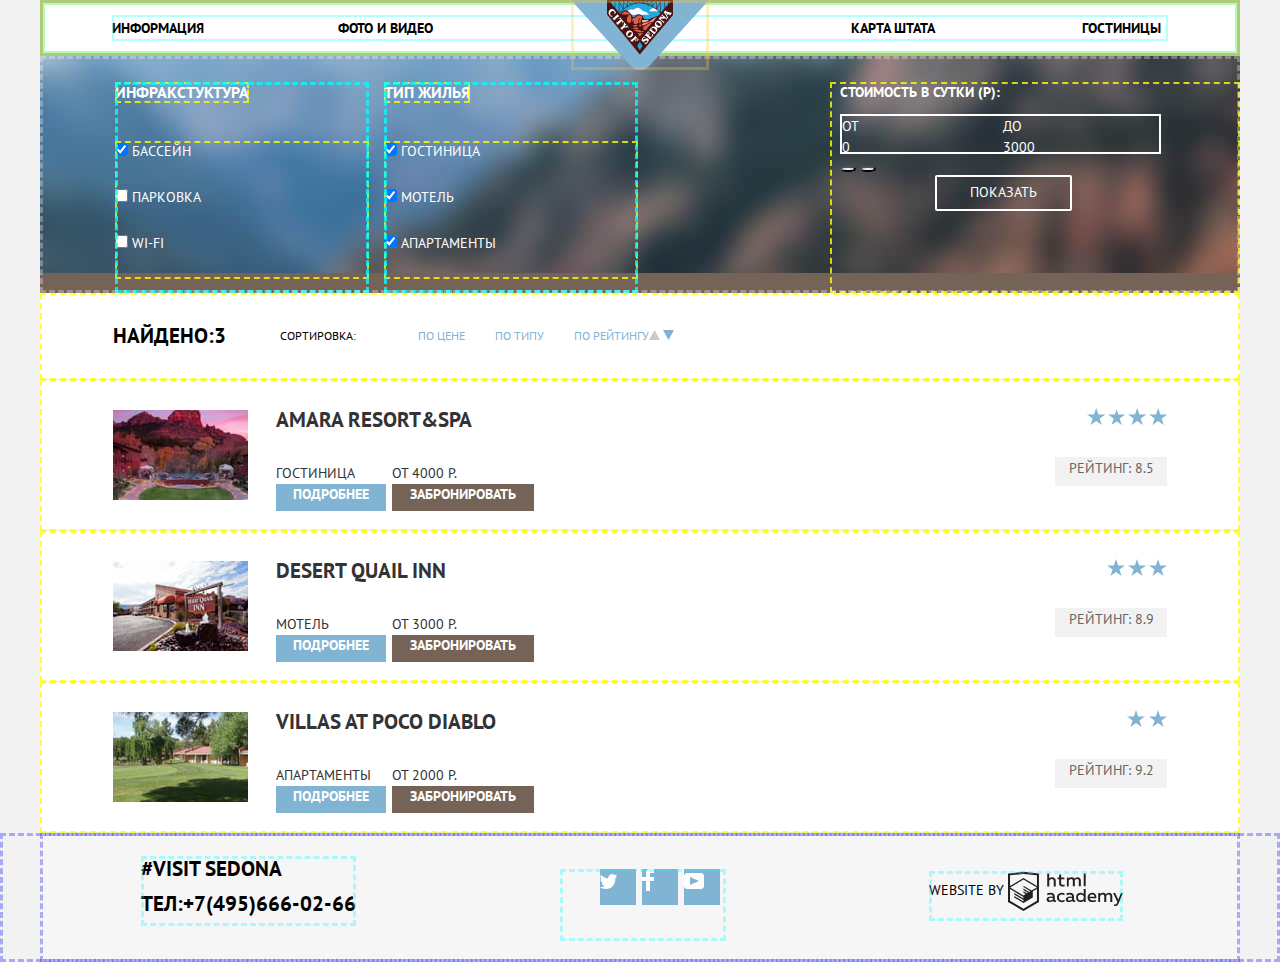
==== catalog.html @ cfff5d61 "задание на построение сетки" ====
<!DOCTYPE html>
<html class="page" lang="ru">
  <head>
    <meta charset="utf-8">
    <title>Каталог Седона</title>
    <link href="https://fonts.googleapis.com/css2?family=PT+Sans:wght@400;700&display=swap" rel="stylesheet">
    <link href="css/normalize.css" rel="stylesheet">
    <link href="css/style.css" rel="stylesheet">
  </head>
  <body class="page-body inner-page">
    <header>
      <nav class="main_navigation">
        <div class="wrapper_navigation">
           <ul class="list_navigation">
           <li> <a href="blank.html">Информация</a></li>
           <li><a href="blank.html">Фото и видео</a></li>
           <li><a href="map.html">Карта штата</a></li>
           <li><a href="catalog.html">Гостиницы</a></li>
           </ul>
        </div>
      <a href ="index.html" class="logo_sedona"><img src="img/svg-sedona/logo-sedona.svg"  width="138px" height="70px" alt="Седона. Главная"></a>
    </nav>
    </header>

<main class="inner_main container">
  <h1 class="visually-hidden">Каталог гостиниц</h1>

  <section class="filter">
    <h2 class="visually-hidden">Фильтр гостиниц</h2>
    <form action="https://echo.htmlacademy.ru" method="get">
      <fieldset>
        <legend>Инфракстуктура</legend>
        <ul class="list_filter_infrastructure">
          <li>
            <input type="checkbox" name="pool" id="pool" checked>
            <label for="pool">Бассейн</label>
          </li>
          <li>
            <input type="checkbox" name="parking" id="parking" >
            <label for="parking">Парковка</label>
          </li>
          <li>
            <input type="checkbox" name="wifi" id="wifi" >
            <label for="wifi">wi-fi</label>
          </li>
        </ul>
      </fieldset>
      <fieldset>
        <legend>Тип жилья</legend>
        <ul class="list_filter_housetipe">
          <li>
            <input type="checkbox" name="hotel" id="hotel" checked>
            <label for="hotel">гостиница</label>
          </li>
          <li>
            <input type="checkbox" name="motel" id="motel" checked>
            <label for="motel">Мотель</label>
          </li>
          <li>
            <input type="checkbox" name="apartments" id="apartments" checked>
            <label for="apartments">Апартаменты</label>
          </li>
        </ul>
      </fieldset>
    </form>
  <div class="price_control">
    <p>Стоимость в сутки (р):</p>
    <div class="min-max_price">
      <label>от
         <input type="text" name="min-price" value="0">
      </label>
      <label>до
         <input type="text" name="max-price" value="3000">
      </label>
    </div>
    <div class="range_price_control"><!--Попытка сверстать контролер диапазона цены-->
         <div class="scale"></div>
         <button type="button" class="min-price"></button>
         <button type="button" class="max-price"></button>
    </div>
     <button type="submit">Показать</button>
  </div>
  </section>

  <section class="catalog_search_line">
    <h2>Найдено:3</h2>
    <span>Сортировка:</span>
    <ul class="list_sort">
      <li>
        <a>По цене</a>
      </li>
      <li>
        <a href="">по типу</a>
      </li>
      <li>
        <a href="">по рейтингу</a>
      </li>
    </ul>
    <div class="up_down">
    <a href="" class="up_arrow">
      <svg xmlns="http://www.w3.org/2000/svg" width="11" height="10" viewBox="0 0 11 10"><path fill="#231F20" d="M5.5 0L0 10h11z"/></svg>
    </a>
    <a" class="down_arrow" >
      <svg xmlns="http://www.w3.org/2000/svg" width="11" height="10" viewBox="0 0 11 10"><path fill="#231F20" d="M5.5 10L0 0h11"/></svg>
  </a>
</div>
  </section>


<article class="catalog_hotel amara">
  <div class="hotel_info">
  <h2>AMARA RESORT&SPA</h2><br>
  <div>
  <span>ГОСТИНИЦА</span>
  <span>ОТ 4000 Р.</span>
</div>
<div>
  <a href="amara_resort.html">ПОДРОБНЕЕ</a>
  <a href="submit_form.html">Забронировать</a>
</div>
</div>
   <img src="img/amara.jpg" alt="Вид из окна отеля на зеленую лужайку и красные горы." width="135px" height="90px">
   <div class="mark">
   <p class="rating">Рейтинг: 8.5</p>
    <div class="stars star4"></div></div>
</article>

<article class="catalog_hotel desert">
  <div class="hotel_info">
  <h2>DESERT QUAIL INN</h2><br>
  <div>
  <span>МОТЕЛЬ</span>
  <span>ОТ 3000 Р.</span>
  </div>
  <div>
  <a href="desert.html">ПОДРОБНЕЕ</a>
  <a href="submit_form.html">Забронировать</a>
</div>
</div>
   <img src="img/desert.jpg" alt="Вид на табличку отела и окружающую улицу." width="135px" height="90px">
   <div class="mark">
   <p class="rating">Рейтинг: 8.9</p>
   <div class="stars star3"></div>
  </div>
</article>

<article class="catalog_hotel villas">
  <div class="hotel_info">
  <h2>VILLAS AT POCO DIABLO</h2><br>
  <div>
  <span>АПАРТАМЕНТЫ</span>
  <span>ОТ 2000 Р.</span>
</div>
<div>
  <a href="villas.html" >ПОДРОБНЕЕ</a>
  <a href="submit_form.html" >Забронировать</a>
</div>
</div>
   <img src="img/villas.jpg" alt="Отель с одноэтажными домиками, вокруг зеленый газон и деревья." width="135px" height="90px">
   <div class="mark">
   <p class="rating">Рейтинг: 9.2</p>
    <div class="stars star2"></div>
  </div>
</article>
</main>

<footer class="footer container"><section>
  <div class="contacts">
   <p>#VISIT SEDONA</p>
    <a href="tel:+74956660266">ТЕЛ:+7(495)666-02-66</a>
  </div>
    <ul class="list_footer">
<li><a href=""><svg xmlns="http://www.w3.org/2000/svg" xmlns:xlink="http://www.w3.org/1999/xlink" width="17" height="15" viewBox="0 0 17 15"><path fill="#FFF" d="M10.95.144c1.685-.496 2.984.27 3.577 1.179.673-.231 1.331-.481 2.011-.708a2.345 2.345 0 0 1-.857 1.768c.685.17 1.304-.491 1.304-.491-.169 1-1.006 1.788-1.563 2.024-.231 6.75-3.175 11.217-10.077 11.082h-.446c-.41 0-4.164-.46-4.898-1.887 2.271.196 3.893-.422 4.693-1.177-.96-.3-2.679-.477-2.979-2.95.349.106.564.228 1.19.119C1.705 8.247.374 7.53.448 5.33c.285.328 1.067.536 1.34.472C1.085 5.561-.182 2.442.894.85c1.818 1.854 3.735 3.606 7.152 3.773C8.254 2.33 9.183.793 10.95.144z"/></svg></a></li>
<li><a href=""><svg xmlns="http://www.w3.org/2000/svg" width="12" height="22" viewBox="0 0 12 22"><path fill="#FFF" d="M12 4V0H8a4 4 0 0 0-4 4v4H0v4h4v10h4V12h4V8H8V4h4z"/></svg></a></li>
<li><a href=""><svg xmlns="http://www.w3.org/2000/svg" xmlns:xlink="http://www.w3.org/1999/xlink" width="20" height="16" viewBox="0 0 20 16"><path fill="#FFF" d="M17 0H3C1.35 0 0 1.35 0 3v10c0 1.65 1.35 3 3 3h14c1.65 0 3-1.35 3-3V3c0-1.65-1.35-3-3-3zM6.027 11.998V4.002L15.014 8l-8.987 3.998z"/></svg></a></li>
    </ul>
    <div class="copyright">
    <p class="htmlacademy">WEBSITE BY
    <a href="https://www.htmlacademy.ru"><svg id="Layer_1" data-name="Layer 1" xmlns="http://www.w3.org/2000/svg" viewBox="0 0 108.08 36.85"><title>logo-htmlacademy-small1</title><path d="M44.61,26.88a2,2,0,0,0,.55-0.1v1.33a3.25,3.25,0,0,1-1.18.21,1.67,1.67,0,0,1-1.67-1,4.84,4.84,0,0,1-3.14,1.08c-1.51,0-2.91-.83-2.91-2.55,0-2.13,2-2.79,3.71-2.79a11.08,11.08,0,0,1,2.17.25v-0.3c0-1-.76-1.77-2.19-1.77a7.42,7.42,0,0,0-3,.64v-1.7a10.21,10.21,0,0,1,3.19-.55c2.36,0,3.81,1.12,3.81,3.65v3a0.54,0.54,0,0,0,.49.59h0.17Zm-6.44-1.13A1.35,1.35,0,0,0,39.63,27h0.11a3.39,3.39,0,0,0,2.41-1V24.58a9.72,9.72,0,0,0-1.81-.21c-1,0-2.16.33-2.16,1.38h0Zm12.36-6.11a5,5,0,0,1,2.57.64V22a4.08,4.08,0,0,0-2.3-.7,2.75,2.75,0,1,0,0,5.49,5,5,0,0,0,2.43-.64v1.71a6.27,6.27,0,0,1-2.76.57A4.21,4.21,0,0,1,46,24.51q0-.21,0-0.41a4.32,4.32,0,0,1,4.18-4.46h0.38Zm12.17,7.24a2,2,0,0,0,.55-0.1v1.33a3.25,3.25,0,0,1-1.18.21,1.67,1.67,0,0,1-1.67-1,4.84,4.84,0,0,1-3.14,1.08c-1.51,0-2.91-.83-2.91-2.55,0-2.13,2-2.79,3.71-2.79a11.08,11.08,0,0,1,2.17.25v-0.3c0-1-.76-1.77-2.19-1.77a7.42,7.42,0,0,0-3,.64v-1.7a10.21,10.21,0,0,1,3.19-.55c2.36,0,3.81,1.12,3.81,3.65v3a0.54,0.54,0,0,0,.49.59h0.17Zm-6.44-1.13A1.35,1.35,0,0,0,57.73,27h0.11a3.39,3.39,0,0,0,2.41-1V24.58a9.72,9.72,0,0,0-1.81-.21c-1.06,0-2.16.33-2.16,1.38h0ZM73,16V28.2H71.35V26.88a3.88,3.88,0,0,1-3.19,1.54,4.4,4.4,0,0,1,0-8.78,3.81,3.81,0,0,1,3,1.3V16H73Zm-4.53,5.22a2.76,2.76,0,1,0,0,5.52A2.86,2.86,0,0,0,71.15,25V23A2.91,2.91,0,0,0,68.49,21.27ZM79,19.64c3.31,0,4.46,2.68,3.92,5.09H76.7c0.21,1.5,1.67,2.11,3.19,2.11a6.11,6.11,0,0,0,2.64-.59v1.6a7.14,7.14,0,0,1-3,.57C77,28.42,74.78,27,74.78,24a4.18,4.18,0,0,1,4-4.39H79Zm0.09,1.54a2.28,2.28,0,0,0-2.44,2.1v0.06H81.3A2,2,0,0,0,79.13,21.18Zm5.73,7V19.87h1.65v1a3.81,3.81,0,0,1,2.78-1.27A2.86,2.86,0,0,1,91.89,21a4.12,4.12,0,0,1,2.91-1.33A3.06,3.06,0,0,1,98,23V28.2h-1.9V23.05a1.59,1.59,0,0,0-1.42-1.75H94.42a2.8,2.8,0,0,0-2.07,1.12V28.2h-1.9V23.05A1.59,1.59,0,0,0,89,21.31H88.8a3,3,0,0,0-2.21,1.29v5.63H84.86Zm21.31-8.33h1.9l-3.91,9.46c-0.9,2.17-2.09,2.86-3.35,2.86a4.76,4.76,0,0,1-1.1-.14V30.46a2.86,2.86,0,0,0,.85.12c0.9,0,1.58-.64,2.07-1.9l0.17-.42-4-8.4h2l2.86,6.29ZM38.73,1.46V6.22a3.81,3.81,0,0,1,2.7-1.14,3.25,3.25,0,0,1,3.44,3.4v5.15H43V8.72a1.81,1.81,0,0,0-1.61-2h-0.3a2.93,2.93,0,0,0-2.32,1.39v5.52h-1.9V1.46h1.9ZM49.94,2.31v3h3V6.91h-3v3.81c0,1.1.5,1.46,1.58,1.46a4.49,4.49,0,0,0,1.69-.33v1.6A6.8,6.8,0,0,1,51,13.8a2.55,2.55,0,0,1-2.86-2.74V6.89H46.58V5.26h1.5V2.74Zm5.4,11.31V5.28H57v1A3.81,3.81,0,0,1,59.77,5a2.86,2.86,0,0,1,2.6,1.33A4.12,4.12,0,0,1,65.28,5,3.06,3.06,0,0,1,68.44,8.4v5.21h-1.9V8.46a1.59,1.59,0,0,0-1.42-1.75H64.89a2.8,2.8,0,0,0-2.07,1.12v5.78h-1.9V8.46A1.59,1.59,0,0,0,59.5,6.71H59.27A3,3,0,0,0,57.06,8v5.63H55.34ZM71.17,1.45H73V13.6H71.17V1.45ZM14.71,0H14.55L0,1.54V28.21l14.55,8.66,14.55-8.66V1.54Zm12.5,27.1L14.55,34.64,1.9,27.12V16.18l12.59,7.5V25L5.86,19.9v1.31l8.68,5.21v1.39L5.87,22.65V24l8.68,5.21,8.75-5.24V18.31L27.2,16V27.12Zm0-12.53-3.48,2-1.6,1L14.51,13v1.31L21,18.23H21l-0.14.09-1,.54-5.37-3.2V17l4.24,2.52-1,.67-3.2-1.9v1.31l2.1,1.24L14.5,22.1,2,14.65,14.51,7.11Zm0-1.32L14.49,5.76,1.91,13.25v-10L14.56,1.92,27.21,3.25v10h0Z" transform="translate(0 -0.02)" fill="#231f20"/></svg></a>
    </p>
    </div>
  </section>
</footer>

  </body>
</html>
<!--задание завершаем разметку сделано-->
---- css/style.css ----
/* Variables */
:root {
    /*цвета для элементов и блоков*/
    --white_color: #FFFFFF;
    --sky_color: #81B3D2;
    --gray_main: #EEEEEE; /*для причин с 3 по 5ю*/
    --light_gray: #F2F2F2;/*для фона взади главной и каталога отелей, для полей ввода, надписи рейтинг*/
    --brown_color: #766357;/*шапка форм, кнопок забронировать*/
    --white_for_footer:  rgba(255, 255, 255, 0.9);
    /*цвета для шрифтов*/
    --special_gray: #CACACA;
    --brown-black_text: #333333;/* for text, description*/
    --black: #000000;
    --gray_for_line: #E5E5E5;;
    --gray_for_rating: #666666;
}
/* Global */
body {
    min-width: 960px;
    margin: 0;
    padding: 0;
    font-family: "PT Sans", "Arial", sans-serif;
    font-size: 14px;
    line-height: 21px;
    font-weight: normal;
    color: var(--black);
    text-transform: uppercase;
    background-color: var(--light_gray);
    background-position: top center;
    background-repeat: no-repeat;
  }

  a {
    text-decoration: none;
  }

  img {
    max-width: 100%;
    height: auto;
  }

.container {
  width: 1200px;
  margin: 0 auto;
  padding: 0 40px;
}
 .page {
   height: 100%;
 }
 .page-body {
   min-height: 100%;
   display: grid;
   grid-template-rows: min-content 1fr min-content;
   align-content: start;
 }
 /* Main navigation */
  .main_navigation {
    font-weight: bold;
    line-height: 26px;
    outline: 5px solid rgba(0, 255, 0, 0.3);
    outline-offset: -5px;
    margin-bottom: 20px;
    display: flex;
    align-items: center;
    flex-direction: column;
    position: relative;
    width: 1200px;
    margin: 0 auto;
  }
  .wrapper_navigation {
    background-color: var(--white_color);
    outline: 3px solid rgba(255, 0, 0, 0.3);
    outline-offset: -3px;
    width: 100%;
    display: flex;
    justify-content: space-around;
  }
  .list_navigation {
    list-style: none;
    outline: 2px solid rgba(0, 255, 255, 0.3);
    outline-offset: -2px;
    width: 1200px;
    padding:0px;
    display: flex;
    margin: 15px 72px;
  }
  /* расположение ссылок в навигации шапки*/
  .list_navigation li:nth-child(1) {
    margin-right: 134px;
    justify-content: start;
  }
  .list_navigation li:nth-child(2) {
   margin-right: 418px;
  }
  .list_navigation li:nth-child(3) {
    margin-right: 147px;
  }
   .list_navigation li:nth-child(4) {
    justify-content: end;

  }
  .list_navigation a {
    color: var(--black);
  }
  .list_navigation a:active,
 .list_navigation a:visited {
   color: var(--brown_color);
 }
 .list_navigation a:hover {
   color: var(--sky_color);
 }
/* не хочет ставиться в середину */
  .logo_sedona {
    outline: 3px solid rgba(255, 200, 55, 0.3);
    outline-offset: -3px;
    width: 138px;
    height: 70px;
    position: absolute;
    margin: 0 auto;
    display: inline-block
  }

 .main-navigation img {
background-color: var(--sky_color);
 }

/* main */
  /*Welcom, name Sedona*/
  .flex-main, .main_inner {
    display: flex;
    flex-direction: column;
  }
  .site_header {
    background-image: url(../img/background_index.jpg);
    background-position: center;
    background-repeat: no-repeat;
    width: 1200px;
    height: 509px;
    outline: 3px solid rgba(255, 200, 55, 0.3);
    outline-offset: -3px;
    display: flex;
    align-items: center;
    justify-content: center;
    width: 1200px;

  }

.site_header::after {
    content: "";
    background-image: url(../img/svg-sedona/intro-mask.svg);
    background-position: center;
    background-repeat: no-repeat;
    position: absolute;
    width: 1200px;
    height: 57px;
    align-self: flex-end;
  }

  /* раздел о причинах посетить седону*/
  .best_reasons {
    background-color: var(--white_color);
    font-size: 14px;
    line-height: 21px;
    font-weight: normal;
    display: flex;
    flex-direction: column;
    margin:0;
    padding:0;
  }
  p.sedona_statement {
  text-align: center;
  font-weight: bold;
  font-size: 21px;
  line-height: 26px;
  background-color: var(--white_color);
  width: 470px;
  margin-top:43px;
  margin-bottom: 16.5px;
  padding-top: 0;
  padding-bottom: 33px;
  outline: 2px solid rgba(0, 255, 0, 0.3);
  outline-offset: -2px;
  align-self: center;
  }

  .best_reasons h2 {
    font-size: 14px;
    line-height: 26px;
    text-align: center;
    font-weight: normal;
    margin-bottom: 51px;
    align-self: center;
    outline: 2px solid rgba(255, 255, 0, 0.3);
  outline-offset: -2px;
  }
.list-reasons {
  width: 1200px;
  margin: 0;
  padding: 0;
  list-style: none;
 justify-content: flex-start;
  display: flex;
  flex-wrap: wrap;
  outline: 5px solid rgba(255, 255, 0, 0.3);
  outline-offset: -5px;
}
.list-reasons li {
  margin:0;
  padding:0;
}
.list-reasons li:nth-of-type(1){
order:-2;
width: 1200px;
display: flex;
}
.list-reasons li:nth-of-type(2){
  width: 1200px;
  display: flex;
  flex-direction: row-reverse;
  }

.list-reasons .reason {
  text-align: center;
  outline: 2px solid rgba(255, 0, 0, 0.3);
  outline-offset: -2px;
  width: 400px;
  margin: 0;
  padding: 0;
  display: flex;
  flex-direction: column;
}
.reason h3 {
font-weight: bold;
font-size: 21px;
line-height: 21px;
margin-top: 47px;
margin-bottom: 25px;
}
.reason p:nth-of-type(1) {
margin-bottom: 23px;
padding:0;
}
.reason p:nth-of-type(2) {
  margin-bottom: 54px;
  padding:0;
  }

.reason1, .reason2 {
  color: var(--white_color);
  background-color: var(--sky_color);
}
 .reason3, .reason4, .reason5  {
  background-color: var(--gray_main);
  min-height: 256px;
}

/*раздел о преимуществах, не получается сделать попровну расстояние между ними */
.line_features {
order:-1;
background-color: var(--white_color);
font-weight: normal;
font-size: 14px;
line-height: 21px;
outline: 5px solid rgba(0, 255, 0, 0.3);
outline-offset: -5px;
padding: 0;
margin:0;
}
.list-features {
  display: grid;
  grid-template-columns: 400px 400px 400px;
  align-content: start;
  list-style: none;
  outline: 10px solid rgba(60, 60, 60, 0.3);
  outline-offset: -10px;
  min-height: 330px;
  margin:0;
  padding:0;
}
li.feature {
  margin:0;
  padding:0;
  display: flex;
  flex-direction: column;
  justify-content: flex-start;
  outline: 2px solid rgba(200, 55, 55, 0.3);
  outline-offset: -2px;
  align-items: center;
}
.features h3 {
  font-weight: bold;
  font-size: 21px;
  line-height: 21px;
 margin-top: 28px;
 margin-bottom: 25px;
 padding: 0;
}
.feature p {
padding: 0;
margin-bottom: 82px;
}
.feature1::before {
  content: "";
  background-image: url(../img/svg-sedona/icon-1.svg);
  width: 75px;
 height: 72px;

}
.feature2::before {
  content: "";
  background-image: url(../img/svg-sedona/icon-3.svg);
  width: 75px;
  height: 70px;

}
.feature3::before {
  content: "";
  background-image: url(../img/svg-sedona/icon-2.svg);
  width: 64px;
  height: 77px;

}

/*поиск отела и карта*/
.index_search {
  background-color: var(--white_color);
  text-align: center;
  padding: 0;
  margin:0;
  display: flex;
  flex-direction: column;
  align-items: center;
  outline: 2px solid rgba(200, 55, 55, 0.3);
  outline-offset: -2px;
}
.index_search>h2 {
  font-weight: bold;
  font-size: 30px;
  line-height: 24px;
  margin-top: 58px;
  margin-bottom: 20px;
  padding:0;
}
.index_search>p {
  margin-bottom: 29px;
  padding:0;
}
.form_index_search {
  background-color: var(--white_color);
  font-weight: bold;
  font-size: 14px;
  line-height: 26px;
  text-transform: uppercase;
  width: 568px;
  box-shadow: 0px 7px 15px rgba(0, 1, 1, 0.15);
  outline: 3px solid rgba(0, 55, 255, 0.3);
  outline-offset: -3px;
}
.form_index_search form{
  width: 568px;
}

.form_index_search  fieldset {
  border:none;
  outline: 3px dashed rgba(0, 55, 255, 0.3);
  outline-offset: -3px;
  width: 568px;
  margin: 0;
 padding: 0;
 display: flex;
 flex-direction: column;
}
.container_fieldset {
  width: 458px;
  margin: 55px 55px;
  outline: 3px dashed rgba(0, 255, 255, 0.3);
  outline-offset: -3px;
}
.form_index_search legend {
font-weight: bold;
font-size: 21px;
line-height: 26px;
color: var(--white_color);
background-color: var(--brown_color);
width: 568px;
height: 86px;
}

.form_index_search legend:active {
  background-color: #503E33;
}
.form_index_search legend:hover {
background-color: #604E43;
}

.form_index_search input[type="text"] {
  color: var(--black);
  background-color: var(--light_gray);
  width: 346px;
  height: 38px;
  font-weight: bold;
  font-size: 14px;
  line-height: 26px;
  text-transform: uppercase;
}

.form_index_search p {

}
.form_index_search p:nth-of-type(1) {
  margin-bottom: 29px;
}
.form_index_search p:nth-of-type(2) {
  margin-bottom: 30px;
}
.form_index_search p:nth-of-type(3) {
  align-self: flex-start;
  margin: 0;
  padding: 0;
  outline: 3px dashed rgba(0, 255, 255, 0.3);
  outline-offset: -3px;
}
.form_index_search p:nth-of-type(4) {
  align-self: flex-end;
  outline: 3px dashed rgba(0, 255, 255, 0.3);
  outline-offset: -3px;
}

.calendar path {
  fill: #A9A9A9;
}
.calendar path:hover {
  fill: var(--black);
}
.calendar path:active {
  fill: var(--sky_color);
}

/*как убрать подсветку браузера по умолчанию при фокусе?*/
.form_index_search input[type="text"]:focus{
  background-color: var(--white_color);
  border: 2px solid var(--light_gray);
}
.form_index_search input[type="number"] {
  background-color: var(--light_gray);
  width: 114px;
  height: 38px;
  font-weight: bold;
  font-size: 14px;
  line-height: 26px;
  text-transform: uppercase;
  text-align: center;
  color: var(--black);

}
.form_index_search button[type="submit"] {
  background-color: var(--sky_color);
  font-weight: bold;
  font-size: 21px;
  line-height: 26px;
  text-align: center;
  color: var(--white_color);
  width: 458px;
  height: 58px;
  vertical-align: middle;
  text-transform: uppercase;
  margin-bottom: 55px;
  margin-top: 0;
}
.form_index_search button[type="submit"]:hover {
  background-color: #669EC0;
  mix-blend-mode: normal;
  opacity: 0.3;
}
.form_index_search button[type="submit"]:active {
  background-color: #5496BD;
}
.map {
  z-index: 1;
}
.map img{
  width: 1200px;
  margin: 0;
  padding: 0;
  outline: 3px dashed rgba(0, 255, 255, 0.3);
  outline-offset: -3px;
}
.map, .map a {
  margin: 0;
  padding: 0;
}
/*footer part */
.footer  {
  outline: 3px dashed rgba(0, 0, 255, 0.3);
  outline-offset: -3px;
  font-weight: bold;
  font-size: 21px;
  line-height: 26px;
  min-height: 120px;
  z-index: 1;
}
.footer section {
  background-color: rgba(255, 255, 255, 0.3);
  display: flex;
  justify-content: space-between;
  outline: 3px dashed rgba(0, 0, 255, 0.3);
  outline-offset: -3px;
  margin: 0;
  padding-right: 117px;
  padding-left: 101px;
}
.footer .contacts {

  margin-top: 23px;
  padding: 0;
  outline: 3px dashed rgba(0, 255, 255, 0.3);
  outline-offset: -3px;
  margin-bottom: 36px;
}
.contacts p {
  margin: 0;
  margin-bottom: 9px;
  padding: 0px;
}
.contacts a {
  margin: 0;
  padding: 0px;
}


.footer .list_footer {
  list-style: none;
  margin-top: 36px;
  vertical-align: top;
  display: flex;
  outline: 3px dashed rgba(0, 255, 255, 0.3);
  outline-offset: -3px;
}
.footer a {color: var(--black);}
.list_footer li {
  background-color: var(--sky_color);
  width: 36px;
  height: 36px;
  margin-right: 6px;
  margin-bottom: 36px;
}

.list_footer svg {

}

.list_footer path:active {
  opacity: 0.3;
}
.list_footer li:hover {
  background-color: #669EC0;
}
.list_footer li:active {
  background-color: #5496BD;;
}
.footer .copyright {
  margin-top: 38px;
  margin-bottom: 41px;
  outline: 3px dashed rgba(0, 255, 255, 0.3);
  outline-offset: -3px;
}
.footer .htmlacademy {
  font-size: 14px;
  line-height: 26px;
  font-weight: normal;
 margin: 0;
}
.htmlacademy svg {
width: 115px;
height: 41px;
vertical-align: middle;
}
.htmlacademy path:hover {
fill: var(--sky_color);
}
.htmlacademy path:active {
fill: #BDBBBC;
}
/*для скрытых элементов*/
.visually-hidden {
  display: none;
}

/*catalog inner page*/
/*фильтр цены, шапка сайта*/
.filter {
  background-color: #766357;
  background-image: url(../img/background-catalog.jpg);
  background-repeat: no-repeat;
  color: var(--white_color);
  font-size: 14px;
  line-height: 21px;
  width: 1200px;
  min-height: 217px;
  outline: 3px dashed rgba(255, 255, 255, 0.3);
  outline-offset: -3px;
  display: flex;
  justify-content: space-between;
}
.filter form {
  display: flex;
  width: 527px;
  justify-content: space-between;
  margin-left: 73px;
}
.filter fieldset {
border: none;
outline: 3px dashed rgba(0, 255, 255, 0.8);
outline-offset: -3px;
display: flex;
flex-direction: column;
width: 254px;
padding: 0;
margin-top: 26px;
}
.filter legend {
font-weight: bold;
font-size: 16px;
line-height: 21px;
outline: 2px dashed rgba(255, 255, 0, 0.8);
outline-offset: -2px;
margin-bottom: 24px;

}
.list_filter_infrastructure, .list_filter_housetipe {
  list-style: none;
  outline: 2px dashed rgba(255, 255, 0, 0.8);
outline-offset: -2px;
margin-left: 0;
padding: 0;
}
.list_filter_infrastructure li, .list_filter_housetipe li {
 margin-left: 0;
 margin-bottom: 25px;
}
.price_control {
  outline: 2px dashed rgba(255, 255, 0, 0.8);
  outline-offset: -2px;
  width: 400px;
  margin-top: 26px;
  padding: 0;
  padding-left: 10px;
  display: flex;
  flex-direction: column;
  justify-content: flex-start;
}
.price_control p {
  font-weight: bold;
  margin: 0;
  padding: 0;
  margin-bottom: 10.5px;
}
.min-max_price {
  border:2px solid var(--white_color);
  width: 317px;
  height: 36px;
  display: flex;
  justify-content: space-around;
  vertical-align: center;
}
.price_control label {

}
.price_control input[type="text"] {
  background-color: transparent;
  font-size: 14px;
  line-height: 21px;
  color: var(--white_color);
  border: none;
  margin: 0;
  padding: 0;
}

/*я не знаю как офорлять ползунки на контролере цены*/
.range_price_control button[type="button"] {
  border-radius: 100%;
}
.range_price_control div {

}

.price_control button[type="submit"] {
  background-color: transparent;
  color: var(--white_color);
  text-align: center;
  border: 2px solid var(--white_color);
  border-radius: 2px;
  font-size: 14px;
line-height: 21px;
text-transform: uppercase;
width: 137px;
height: 36px;
margin-left: 95px;
margin-bottom: 32px ;

}
.filter button[type="submit"]:hover {
  background-color: var(--white_color);
  color: var(--black);
}

.catalog_search_line {
  background-color: var(--white_color);
  color: var(--black);
  width: 1200px;
  min-height: 86px;
  border-bottom: 1px solid var(--gray_for_line);
  font-size: 12px;
  line-height: 18px;
  display: flex;
  justify-items: flex-start;
  outline: 2px dashed rgba(255, 255, 0, 0.8);
  outline-offset: -2px;
  align-items: center;
}

.catalog_search_line h2 {
  font-weight: bold;
  font-size: 21px;
  line-height: 26px;
  margin-left: 73px;
  margin-right: 46px;
}
.catalog_search_line span {
  margin-right: 32px;
  margin-left: 8px;
}
.catalog_search_line ul {
  list-style: none;
  display: flex;
  margin: 0;
  padding: 0;
}
.list_sort li {
  margin-left: 30px;
}
/*не сделала по цене правильно пока потом сделаю*/
.list_sort a:not(:first-of-type) {
  color: var(--black);
  opacity: 0.3;
}
.list_sort a:first-child {
  color: var(--sky_color);
}
.list_sort a:hover{
  color: var(--sky_color);
  border-bottom: 1px dashed var(--sky_color);
  opacity: 1;
}
.list_sort a:active{
  color: var(--black);
  border-bottom: none;
  opacity: 1;
}
/*стрелки вверх вниз*/
div.up_down {
  margin-right: 73px;
  justify-self: flex-end;
}
.down_arrow path {
  fill: #81B3D2;
}
.up_arrow path {
  fill: #CACACA;
}


/*каталог отелей*/
.catalog_hotel {
  background-color: var(--white_color);
  border-bottom: 1px solid var(--gray_for_line);
  width: 1200px;
  min-height: 150px;
  font-size: 14px;
  line-height: 21px;
  color: var(--brown-black_text);
  outline: 2px dashed rgba(255, 255, 0, 0.8);
  outline-offset: -2px;
  margin: 0;
  padding: 0;
  display: grid;
  grid-template-columns: 236px auto 200px;
  gap: 0;
}
.catalog_hotel img {
  margin-left: 73px;
  margin-right: 29px;
  order: -1;
  width:135px;
  height: 90px;
  padding-top: 30px;
}
.catalog_hotel>div:nth-child(1) {
  margin: 0;
  padding: 0;
  display: flex;
  flex-direction: column;
}
.hotel_info h2 {
  padding: 5px 0;
  margin-top: 23.5px;
  margin-bottom: 7px;
}
.hotel_info>div {
display: grid;
grid-template-columns: 107px 96px;
gap: 9px;
margin-top:0;
padding-top: 0;
}

.catalog_hotel .mark {
  display: flex;
  flex-direction: column-reverse;
  margin-right: 73px;
  align-items: flex-end;
  justify-content: space-between;
  margin-top: 28px;
  margin-bottom: 30px;
}
.catalog_hotel h2:active {
  font-weight: bold;
  font-size: 21px;
  line-height: 26px;
  color: var(--black);
}
.catalog_hotel h2:hover {
  color: var(--sky_color);
  }
  .catalog_hotel  .name_hotel:active {
  color: var(--black);
  opacity: 0.3;
  }
.catalog_hotel span {
  display: inline-block;
}
/*ссылки -кнопки */
.catalog_hotel a:nth-of-type(1) {
  background-color: var(--sky_color);
  color: var(--white_color);
  font-weight: bold;
  font-size: 14px;
  line-height: 21px;
  text-align: center;
  width: 110px;
  height: 27px;
  vertical-align: middle;
}
.catalog_hotel a:nth-of-type(1):hover {
  background-color: #669EC0;
}
.catalog_hotel a:nth-of-type(1):active {
  background-color: #5496BD;
  opacity: 0.3;
}
.catalog_hotel a:nth-of-type(2) {
  background-color: var(--brown_color);
  color: var(--white_color);
  font-weight: bold;
  font-size: 14px;
  line-height: 21px;
  text-align: center;
  width: 142px;
  height: 27px;
  vertical-align: middle;
}
.catalog_hotel a:nth-of-type(2):hover {
  background-color: #604E43;
}
.catalog_hotel a:nth-of-type(2):active {
  background-color: #503E33;
  opacity: 0.3;
}

/*слово рейтинг*/
.catalog_hotel .rating {
  background-color: var(--light_gray);
  color: var(--gray_for_rating);
  text-align: center;
  border: 1px solid var(--light_gray);
  width: 110px;
height: 27px;
}
/*звезды рейтинга*/
.stars {
  display: inline-block;
  background-image: url(../img/svg-sedona/star.svg);
  background-repeat: space;
  height: 17px;
  vertical-align: middle;
  margin: 0;
}
.star4 {
  width: 80px;
}
.star3 {
  width: 60px;
}
.star2 {
  width: 40px;
}
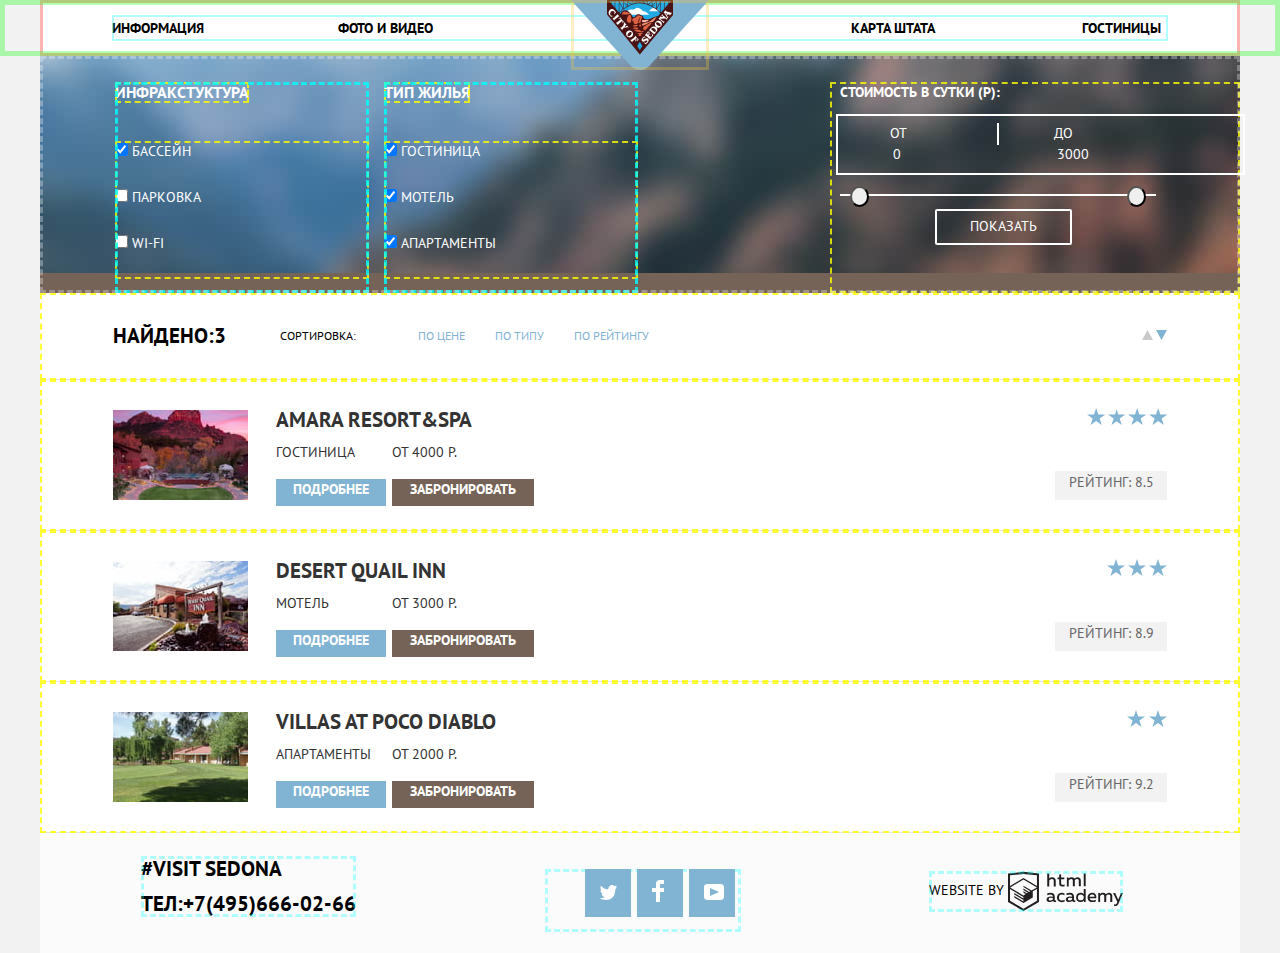
==== commit 0a193758: "дом задание сетки" ====
--- a/catalog.html
+++ b/catalog.html
@@ -7,9 +7,9 @@
     <link href="css/normalize.css" rel="stylesheet">
     <link href="css/style.css" rel="stylesheet">
   </head>
-  <body class="page-body inner-page">
+  <body class="page-body">
     <header>
-      <nav class="main_navigation">
+      <nav class="main_navigation container">
         <div class="wrapper_navigation">
            <ul class="list_navigation">
            <li> <a href="blank.html">Информация</a></li>
@@ -66,15 +66,15 @@
   <div class="price_control">
     <p>Стоимость в сутки (р):</p>
     <div class="min-max_price">
-      <label>от
-         <input type="text" name="min-price" value="0">
-      </label>
+      <label >от
+         <input type="text" name="min-price"  value="0"></label>
+      <div class="separation_min_max"></div>
+
       <label>до
-         <input type="text" name="max-price" value="3000">
-      </label>
+         <input type="text" name="max-price"  value="3000"></label>
     </div>
     <div class="range_price_control"><!--Попытка сверстать контролер диапазона цены-->
-         <div class="scale"></div>
+         <div class="scale_control"></div>
          <button type="button" class="min-price"></button>
          <button type="button" class="max-price"></button>
     </div>
@@ -83,6 +83,7 @@
   </section>
 
   <section class="catalog_search_line">
+    <div class="search_line">
     <h2>Найдено:3</h2>
     <span>Сортировка:</span>
     <ul class="list_sort">
@@ -96,6 +97,7 @@
         <a href="">по рейтингу</a>
       </li>
     </ul>
+  </div>
     <div class="up_down">
     <a href="" class="up_arrow">
       <svg xmlns="http://www.w3.org/2000/svg" width="11" height="10" viewBox="0 0 11 10"><path fill="#231F20" d="M5.5 0L0 10h11z"/></svg>
@@ -109,12 +111,12 @@
 
 <article class="catalog_hotel amara">
   <div class="hotel_info">
-  <h2>AMARA RESORT&SPA</h2><br>
-  <div>
+  <h2>AMARA RESORT&SPA</h2>
+  <div class="hotel_type_price">
   <span>ГОСТИНИЦА</span>
   <span>ОТ 4000 Р.</span>
 </div>
-<div>
+<div class="hotel_buttons">
   <a href="amara_resort.html">ПОДРОБНЕЕ</a>
   <a href="submit_form.html">Забронировать</a>
 </div>
@@ -127,12 +129,12 @@
 
 <article class="catalog_hotel desert">
   <div class="hotel_info">
-  <h2>DESERT QUAIL INN</h2><br>
-  <div>
+  <h2>DESERT QUAIL INN</h2>
+  <div class="hotel_type_price">
   <span>МОТЕЛЬ</span>
   <span>ОТ 3000 Р.</span>
   </div>
-  <div>
+  <div class="hotel_buttons">
   <a href="desert.html">ПОДРОБНЕЕ</a>
   <a href="submit_form.html">Забронировать</a>
 </div>
@@ -146,12 +148,12 @@
 
 <article class="catalog_hotel villas">
   <div class="hotel_info">
-  <h2>VILLAS AT POCO DIABLO</h2><br>
-  <div>
+  <h2>VILLAS AT POCO DIABLO</h2>
+  <div class="hotel_type_price">
   <span>АПАРТАМЕНТЫ</span>
   <span>ОТ 2000 Р.</span>
 </div>
-<div>
+<div class="hotel_buttons">
   <a href="villas.html" >ПОДРОБНЕЕ</a>
   <a href="submit_form.html" >Забронировать</a>
 </div>
@@ -164,15 +166,16 @@
 </article>
 </main>
 
-<footer class="footer container"><section>
+<footer class="footer container">
+  <section class=""inner_footer>
   <div class="contacts">
    <p>#VISIT SEDONA</p>
     <a href="tel:+74956660266">ТЕЛ:+7(495)666-02-66</a>
   </div>
     <ul class="list_footer">
-<li><a href=""><svg xmlns="http://www.w3.org/2000/svg" xmlns:xlink="http://www.w3.org/1999/xlink" width="17" height="15" viewBox="0 0 17 15"><path fill="#FFF" d="M10.95.144c1.685-.496 2.984.27 3.577 1.179.673-.231 1.331-.481 2.011-.708a2.345 2.345 0 0 1-.857 1.768c.685.17 1.304-.491 1.304-.491-.169 1-1.006 1.788-1.563 2.024-.231 6.75-3.175 11.217-10.077 11.082h-.446c-.41 0-4.164-.46-4.898-1.887 2.271.196 3.893-.422 4.693-1.177-.96-.3-2.679-.477-2.979-2.95.349.106.564.228 1.19.119C1.705 8.247.374 7.53.448 5.33c.285.328 1.067.536 1.34.472C1.085 5.561-.182 2.442.894.85c1.818 1.854 3.735 3.606 7.152 3.773C8.254 2.33 9.183.793 10.95.144z"/></svg></a></li>
-<li><a href=""><svg xmlns="http://www.w3.org/2000/svg" width="12" height="22" viewBox="0 0 12 22"><path fill="#FFF" d="M12 4V0H8a4 4 0 0 0-4 4v4H0v4h4v10h4V12h4V8H8V4h4z"/></svg></a></li>
-<li><a href=""><svg xmlns="http://www.w3.org/2000/svg" xmlns:xlink="http://www.w3.org/1999/xlink" width="20" height="16" viewBox="0 0 20 16"><path fill="#FFF" d="M17 0H3C1.35 0 0 1.35 0 3v10c0 1.65 1.35 3 3 3h14c1.65 0 3-1.35 3-3V3c0-1.65-1.35-3-3-3zM6.027 11.998V4.002L15.014 8l-8.987 3.998z"/></svg></a></li>
+<li><a href="#"><svg xmlns="http://www.w3.org/2000/svg" xmlns:xlink="http://www.w3.org/1999/xlink" width="17" height="15" viewBox="0 0 17 15"><path fill="#FFF" d="M10.95.144c1.685-.496 2.984.27 3.577 1.179.673-.231 1.331-.481 2.011-.708a2.345 2.345 0 0 1-.857 1.768c.685.17 1.304-.491 1.304-.491-.169 1-1.006 1.788-1.563 2.024-.231 6.75-3.175 11.217-10.077 11.082h-.446c-.41 0-4.164-.46-4.898-1.887 2.271.196 3.893-.422 4.693-1.177-.96-.3-2.679-.477-2.979-2.95.349.106.564.228 1.19.119C1.705 8.247.374 7.53.448 5.33c.285.328 1.067.536 1.34.472C1.085 5.561-.182 2.442.894.85c1.818 1.854 3.735 3.606 7.152 3.773C8.254 2.33 9.183.793 10.95.144z"/></svg></a></li>
+<li><a href="#"><svg xmlns="http://www.w3.org/2000/svg" width="12" height="22" viewBox="0 0 12 22"><path fill="#FFF" d="M12 4V0H8a4 4 0 0 0-4 4v4H0v4h4v10h4V12h4V8H8V4h4z"/></svg></a></li>
+<li><a href="#"><svg xmlns="http://www.w3.org/2000/svg" xmlns:xlink="http://www.w3.org/1999/xlink" width="20" height="16" viewBox="0 0 20 16"><path fill="#FFF" d="M17 0H3C1.35 0 0 1.35 0 3v10c0 1.65 1.35 3 3 3h14c1.65 0 3-1.35 3-3V3c0-1.65-1.35-3-3-3zM6.027 11.998V4.002L15.014 8l-8.987 3.998z"/></svg></a></li>
     </ul>
     <div class="copyright">
     <p class="htmlacademy">WEBSITE BY
--- a/css/style.css
+++ b/css/style.css
@@ -59,13 +59,10 @@
     line-height: 26px;
     outline: 5px solid rgba(0, 255, 0, 0.3);
     outline-offset: -5px;
-    margin-bottom: 20px;
     display: flex;
     align-items: center;
     flex-direction: column;
     position: relative;
-    width: 1200px;
-    margin: 0 auto;
   }
   .wrapper_navigation {
     background-color: var(--white_color);
@@ -73,7 +70,6 @@
     outline-offset: -3px;
     width: 100%;
     display: flex;
-    justify-content: space-around;
   }
   .list_navigation {
     list-style: none;
@@ -116,8 +112,6 @@
     width: 138px;
     height: 70px;
     position: absolute;
-    margin: 0 auto;
-    display: inline-block
   }
 
  .main-navigation img {
@@ -134,15 +128,12 @@
     background-image: url(../img/background_index.jpg);
     background-position: center;
     background-repeat: no-repeat;
+    height: 509px;
     width: 1200px;
-    height: 509px;
     outline: 3px solid rgba(255, 200, 55, 0.3);
     outline-offset: -3px;
     display: flex;
-    align-items: center;
     justify-content: center;
-    width: 1200px;
-
   }
 
 .site_header::after {
@@ -153,9 +144,8 @@
     position: absolute;
     width: 1200px;
     height: 57px;
-    align-self: flex-end;
-  }
-
+    top: 510px;
+}
   /* раздел о причинах посетить седону*/
   .best_reasons {
     background-color: var(--white_color);
@@ -191,35 +181,20 @@
     margin-bottom: 51px;
     align-self: center;
     outline: 2px solid rgba(255, 255, 0, 0.3);
-  outline-offset: -2px;
-  }
-.list-reasons {
+    outline-offset: -2px;
+  }
+
+.reason1 {
   width: 1200px;
   margin: 0;
   padding: 0;
   list-style: none;
- justify-content: flex-start;
-  display: flex;
-  flex-wrap: wrap;
+  display: flex;
+  justify-content: flex-start;
   outline: 5px solid rgba(255, 255, 0, 0.3);
   outline-offset: -5px;
 }
-.list-reasons li {
-  margin:0;
-  padding:0;
-}
-.list-reasons li:nth-of-type(1){
-order:-2;
-width: 1200px;
-display: flex;
-}
-.list-reasons li:nth-of-type(2){
-  width: 1200px;
-  display: flex;
-  flex-direction: row-reverse;
-  }
-
-.list-reasons .reason {
+ .reason {
   text-align: center;
   outline: 2px solid rgba(255, 0, 0, 0.3);
   outline-offset: -2px;
@@ -238,12 +213,17 @@
 }
 .reason p:nth-of-type(1) {
 margin-bottom: 23px;
-padding:0;
 }
 .reason p:nth-of-type(2) {
   margin-bottom: 54px;
-  padding:0;
-  }
+  }
+
+.reason2 {
+  width: 1200px;
+  display: flex;
+  flex-direction: row-reverse;
+  }
+
 
 .reason1, .reason2 {
   color: var(--white_color);
@@ -251,59 +231,48 @@
 }
  .reason3, .reason4, .reason5  {
   background-color: var(--gray_main);
-  min-height: 256px;
 }
 
 /*раздел о преимуществах, не получается сделать попровну расстояние между ними */
-.line_features {
-order:-1;
-background-color: var(--white_color);
-font-weight: normal;
-font-size: 14px;
-line-height: 21px;
-outline: 5px solid rgba(0, 255, 0, 0.3);
-outline-offset: -5px;
-padding: 0;
-margin:0;
-}
 .list-features {
   display: grid;
   grid-template-columns: 400px 400px 400px;
-  align-content: start;
   list-style: none;
   outline: 10px solid rgba(60, 60, 60, 0.3);
   outline-offset: -10px;
-  min-height: 330px;
   margin:0;
   padding:0;
-}
-li.feature {
-  margin:0;
-  padding:0;
+  background-color: var(--white_color);
+}
+  .feature {
   display: flex;
   flex-direction: column;
   justify-content: flex-start;
   outline: 2px solid rgba(200, 55, 55, 0.3);
   outline-offset: -2px;
   align-items: center;
-}
-.features h3 {
+  position:relative;
+}
+.feature h3 {
   font-weight: bold;
   font-size: 21px;
   line-height: 21px;
- margin-top: 28px;
+ margin-top: 160px;
  margin-bottom: 25px;
  padding: 0;
 }
 .feature p {
-padding: 0;
+text-align: center;
+margin-top: 0px;
 margin-bottom: 82px;
 }
 .feature1::before {
   content: "";
   background-image: url(../img/svg-sedona/icon-1.svg);
   width: 75px;
- height: 72px;
+  height: 72px;
+  position: absolute;
+  top: 61px;
 
 }
 .feature2::before {
@@ -311,16 +280,26 @@
   background-image: url(../img/svg-sedona/icon-3.svg);
   width: 75px;
   height: 70px;
-
+  position: absolute;
+  top: 61px;
 }
 .feature3::before {
   content: "";
   background-image: url(../img/svg-sedona/icon-2.svg);
   width: 64px;
   height: 77px;
-
-}
-
+  position: absolute;
+  top: 61px;
+}
+.list_reasons3_5 {
+  display: grid;
+  grid-template-columns: 400px 400px 400px;
+  list-style: none;
+  outline: 10px solid rgba(60, 60, 60, 0.3);
+  outline-offset: -10px;
+  margin:0;
+  padding:0;
+}
 /*поиск отела и карта*/
 .index_search {
   background-color: var(--white_color);
@@ -332,6 +311,7 @@
   align-items: center;
   outline: 2px solid rgba(200, 55, 55, 0.3);
   outline-offset: -2px;
+  position: relative;
 }
 .index_search>h2 {
   font-weight: bold;
@@ -355,9 +335,18 @@
   box-shadow: 0px 7px 15px rgba(0, 1, 1, 0.15);
   outline: 3px solid rgba(0, 55, 255, 0.3);
   outline-offset: -3px;
+
+}
+div.form_index_search {
+  margin-top: 86px;
+  padding: 0;
 }
 .form_index_search form{
   width: 568px;
+  position: absolute;
+  z-index: 150;
+  background-color: var(--white_color);
+  top: 186px;
 }
 
 .form_index_search  fieldset {
@@ -384,6 +373,9 @@
 background-color: var(--brown_color);
 width: 568px;
 height: 86px;
+display: flex;
+justify-content: center;
+align-items: center;
 }
 
 .form_index_search legend:active {
@@ -404,26 +396,18 @@
   text-transform: uppercase;
 }
 
-.form_index_search p {
-
-}
+
 .form_index_search p:nth-of-type(1) {
   margin-bottom: 29px;
 }
 .form_index_search p:nth-of-type(2) {
   margin-bottom: 30px;
 }
-.form_index_search p:nth-of-type(3) {
-  align-self: flex-start;
-  margin: 0;
-  padding: 0;
-  outline: 3px dashed rgba(0, 255, 255, 0.3);
-  outline-offset: -3px;
-}
-.form_index_search p:nth-of-type(4) {
-  align-self: flex-end;
-  outline: 3px dashed rgba(0, 255, 255, 0.3);
-  outline-offset: -3px;
+.form_index_search_amount_visiters {
+  display: flex;
+  justify-content: space-between;
+  padding:0;
+  margin: 0;
 }
 
 .calendar path {
@@ -464,7 +448,6 @@
   height: 58px;
   vertical-align: middle;
   text-transform: uppercase;
-  margin-bottom: 55px;
   margin-top: 0;
 }
 .form_index_search button[type="submit"]:hover {
@@ -476,7 +459,7 @@
   background-color: #5496BD;
 }
 .map {
-  z-index: 1;
+  position: relative;
 }
 .map img{
   width: 1200px;
@@ -491,28 +474,30 @@
 }
 /*footer part */
 .footer  {
-  outline: 3px dashed rgba(0, 0, 255, 0.3);
-  outline-offset: -3px;
   font-weight: bold;
   font-size: 21px;
   line-height: 26px;
   min-height: 120px;
-  z-index: 1;
-}
+}
+
 .footer section {
-  background-color: rgba(255, 255, 255, 0.3);
+ background-color: rgba(255, 255, 255, 0.7);
   display: flex;
   justify-content: space-between;
-  outline: 3px dashed rgba(0, 0, 255, 0.3);
-  outline-offset: -3px;
-  margin: 0;
+
   padding-right: 117px;
   padding-left: 101px;
 }
+.footer .inner_footer {
+  background-color: rgba(255, 255, 255, 1);
+}
+.index_footer {
+  z-index: 2;
+  margin-top: -120px;
+
+}
 .footer .contacts {
-
   margin-top: 23px;
-  padding: 0;
   outline: 3px dashed rgba(0, 255, 255, 0.3);
   outline-offset: -3px;
   margin-bottom: 36px;
@@ -522,11 +507,6 @@
   margin-bottom: 9px;
   padding: 0px;
 }
-.contacts a {
-  margin: 0;
-  padding: 0px;
-}
-
 
 .footer .list_footer {
   list-style: none;
@@ -539,16 +519,18 @@
 .footer a {color: var(--black);}
 .list_footer li {
   background-color: var(--sky_color);
-  width: 36px;
-  height: 36px;
+  width: 46px;
+  height: 48px;
   margin-right: 6px;
-  margin-bottom: 36px;
-}
-
-.list_footer svg {
-
-}
-
+  position: relative;
+  padding: 0;
+}
+
+.list_footer a {
+left: 15px;
+position: absolute;
+top: 11px;
+}
 .list_footer path:active {
   opacity: 0.3;
 }
@@ -658,13 +640,26 @@
 .min-max_price {
   border:2px solid var(--white_color);
   width: 317px;
-  height: 36px;
-  display: flex;
-  justify-content: space-around;
-  vertical-align: center;
+  padding-left: 52px;
+  padding-right: 36px;
+  padding-top: 7px;
+  padding-bottom: 8px;
+  display: flex;
+  justify-content: space-between;
+  align-self: center;
+  position: relative;
+}
+.separation_min_max {
+  width: 2px;
+  height: 22px;
+  background-color: white;
+  position: absolute;
+  left: 159px;
 }
 .price_control label {
-
+padding:0;
+margin-right: 5px;
+margin:0;
 }
 .price_control input[type="text"] {
   background-color: transparent;
@@ -672,16 +667,36 @@
   line-height: 21px;
   color: var(--white_color);
   border: none;
-  margin: 0;
-  padding: 0;
+  padding:0;
+  margin-left: 3px;
 }
 
 /*я не знаю как офорлять ползунки на контролере цены*/
+.range_price_control {
+  margin-top: 11px;
+  margin-bottom: 23px;
+  width: 316px;
+  position: relative;
+}
+.scale_control {
+width: 316px;
+height: 2px;
+background-color: white;
+position: absolute;
+top: 8px;
+}
 .range_price_control button[type="button"] {
-  border-radius: 100%;
-}
-.range_price_control div {
-
+  border-radius: 50%;
+  width: 19px;
+  height: 21px;
+  position: absolute;
+  z-index: 2;
+}
+button.min-price {
+left: 10px;
+}
+button.max-price {
+right: 10px;
 }
 
 .price_control button[type="submit"] {
@@ -713,12 +728,16 @@
   font-size: 12px;
   line-height: 18px;
   display: flex;
-  justify-items: flex-start;
+  justify-content: space-between;
   outline: 2px dashed rgba(255, 255, 0, 0.8);
   outline-offset: -2px;
   align-items: center;
 }
-
+.search_line {
+  display: flex;
+  justify-self: flex-start;
+  align-items: center;
+}
 .catalog_search_line h2 {
   font-weight: bold;
   font-size: 21px;
@@ -795,9 +814,7 @@
   height: 90px;
   padding-top: 30px;
 }
-.catalog_hotel>div:nth-child(1) {
-  margin: 0;
-  padding: 0;
+.catalog_hotel .hotel_info {
   display: flex;
   flex-direction: column;
 }
@@ -806,14 +823,57 @@
   margin-top: 23.5px;
   margin-bottom: 7px;
 }
-.hotel_info>div {
+.hotel_info .hotel_type_price {
 display: grid;
 grid-template-columns: 107px 96px;
 gap: 9px;
 margin-top:0;
-padding-top: 0;
-}
-
+}
+
+  /*ссылки -кнопки */
+  .hotel_info .hotel_buttons {
+  display: grid;
+  grid-template-columns: 110px 142px;
+  gap: 6px;
+  margin-top: 16px;
+  padding-top: 0;
+  }
+.hotel_buttons a:nth-of-type(1) {
+  background-color: var(--sky_color);
+  color: var(--white_color);
+  font-weight: bold;
+  font-size: 14px;
+  line-height: 21px;
+  text-align: center;
+  width: 110px;
+  height: 27px;
+  vertical-align: middle;
+}
+.hotel_buttons a:nth-of-type(1):hover {
+  background-color: #669EC0;
+}
+.hotel_buttons a:nth-of-type(1):active {
+  background-color: #5496BD;
+  opacity: 0.3;
+}
+.hotel_buttons a:nth-of-type(2) {
+  background-color: var(--brown_color);
+  color: var(--white_color);
+  font-weight: bold;
+  font-size: 14px;
+  line-height: 21px;
+  text-align: center;
+  width: 142px;
+  height: 27px;
+  vertical-align: middle;
+}
+.hotel_buttons a:nth-of-type(2):hover {
+  background-color: #604E43;
+}
+.hotel_buttons a:nth-of-type(2):active {
+  background-color: #503E33;
+  opacity: 0.3;
+}
 .catalog_hotel .mark {
   display: flex;
   flex-direction: column-reverse;
@@ -839,43 +899,7 @@
 .catalog_hotel span {
   display: inline-block;
 }
-/*ссылки -кнопки */
-.catalog_hotel a:nth-of-type(1) {
-  background-color: var(--sky_color);
-  color: var(--white_color);
-  font-weight: bold;
-  font-size: 14px;
-  line-height: 21px;
-  text-align: center;
-  width: 110px;
-  height: 27px;
-  vertical-align: middle;
-}
-.catalog_hotel a:nth-of-type(1):hover {
-  background-color: #669EC0;
-}
-.catalog_hotel a:nth-of-type(1):active {
-  background-color: #5496BD;
-  opacity: 0.3;
-}
-.catalog_hotel a:nth-of-type(2) {
-  background-color: var(--brown_color);
-  color: var(--white_color);
-  font-weight: bold;
-  font-size: 14px;
-  line-height: 21px;
-  text-align: center;
-  width: 142px;
-  height: 27px;
-  vertical-align: middle;
-}
-.catalog_hotel a:nth-of-type(2):hover {
-  background-color: #604E43;
-}
-.catalog_hotel a:nth-of-type(2):active {
-  background-color: #503E33;
-  opacity: 0.3;
-}
+
 
 /*слово рейтинг*/
 .catalog_hotel .rating {
@@ -884,7 +908,8 @@
   text-align: center;
   border: 1px solid var(--light_gray);
   width: 110px;
-height: 27px;
+  margin-bottom: 0;
+  height: 27px;
 }
 /*звезды рейтинга*/
 .stars {
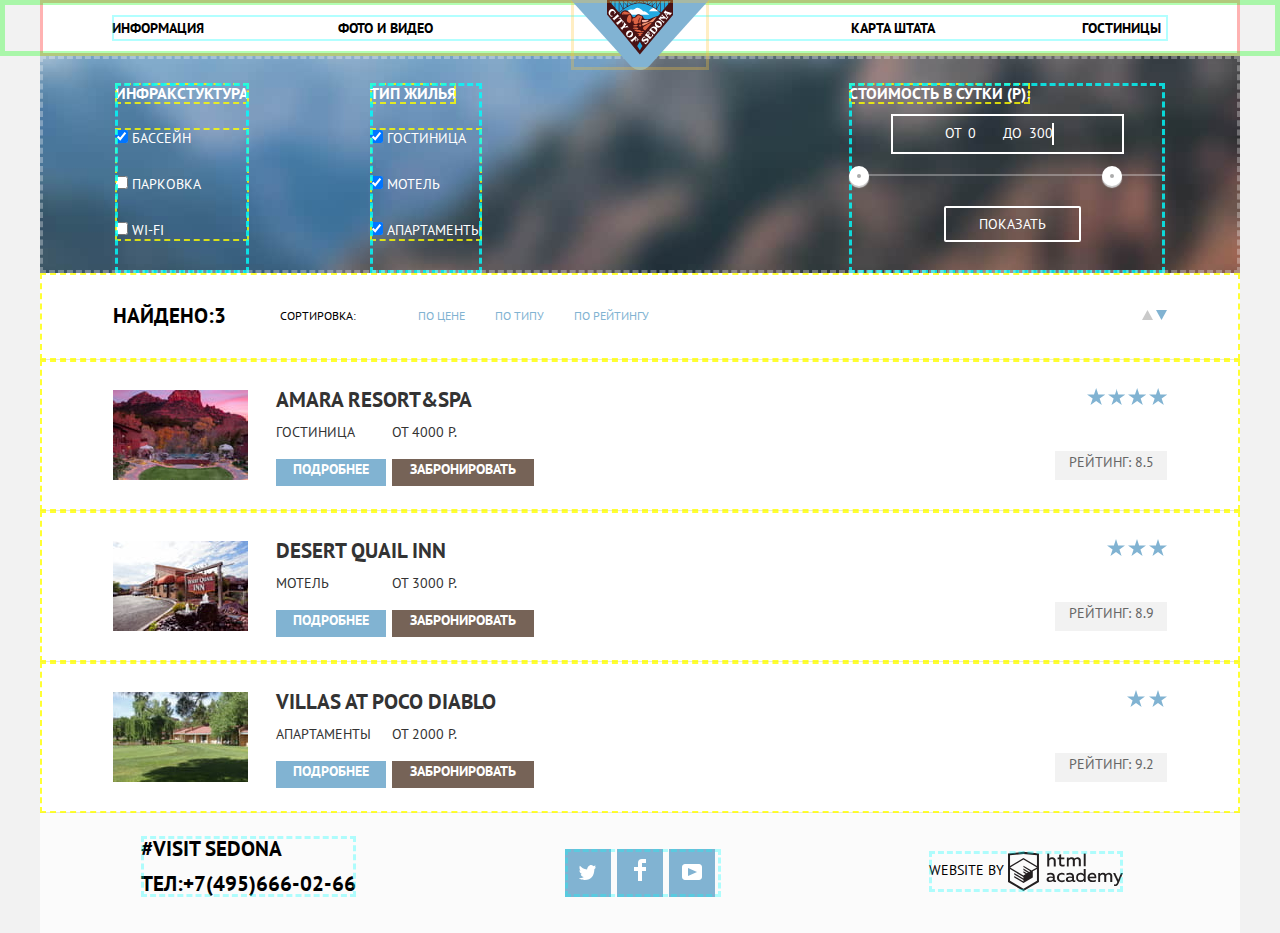
==== commit 122af3bb: "коммит (для себя)" ====
--- a/catalog.html
+++ b/catalog.html
@@ -28,7 +28,8 @@
   <section class="filter">
     <h2 class="visually-hidden">Фильтр гостиниц</h2>
     <form action="https://echo.htmlacademy.ru" method="get">
-      <fieldset>
+      <div class="first_part_filter">
+      <fieldset class="filter_infrastructure">
         <legend>Инфракстуктура</legend>
         <ul class="list_filter_infrastructure">
           <li>
@@ -45,9 +46,9 @@
           </li>
         </ul>
       </fieldset>
-      <fieldset>
+      <fieldset class="filter_housetype">
         <legend>Тип жилья</legend>
-        <ul class="list_filter_housetipe">
+        <ul class="list_filter_housetype">
           <li>
             <input type="checkbox" name="hotel" id="hotel" checked>
             <label for="hotel">гостиница</label>
@@ -62,26 +63,29 @@
           </li>
         </ul>
       </fieldset>
+    </div>
+      <fieldset class="filter_price_control">
+          <legend>Стоимость в сутки (р):</legend>
+            <div class="min-max_price">
+              <label class="min-price">
+                от <input type="number" name="min-price" value="0">
+              </label>
+              <div class="separation_min_max"></div>
+              <label class="max-price">
+                до <input type="number" name="max-price" value="3000">
+              </label>
+            </div>
+            <div class="range_price_control">
+              <div class="scale">
+                <div class="bar" style="width: 80%;"></div>
+              </div>
+              <div class="toggle toggle-min" tabindex="0" style="left: 0%"></div>
+              <div class="toggle toggle-max" tabindex="0" style="left: 80%"></div>
+            </div>
+          <button type="submit">Показать</button>
+      </fieldset>
     </form>
-  <div class="price_control">
-    <p>Стоимость в сутки (р):</p>
-    <div class="min-max_price">
-      <label >от
-         <input type="text" name="min-price"  value="0"></label>
-      <div class="separation_min_max"></div>
-
-      <label>до
-         <input type="text" name="max-price"  value="3000"></label>
-    </div>
-    <div class="range_price_control"><!--Попытка сверстать контролер диапазона цены-->
-         <div class="scale_control"></div>
-         <button type="button" class="min-price"></button>
-         <button type="button" class="max-price"></button>
-    </div>
-     <button type="submit">Показать</button>
-  </div>
   </section>
-
   <section class="catalog_search_line">
     <div class="search_line">
     <h2>Найдено:3</h2>
--- a/css/style.css
+++ b/css/style.css
@@ -515,6 +515,8 @@
   display: flex;
   outline: 3px dashed rgba(0, 255, 255, 0.3);
   outline-offset: -3px;
+  padding: 0;
+  margin-bottom: auto;
 }
 .footer a {color: var(--black);}
 .list_footer li {
@@ -522,15 +524,12 @@
   width: 46px;
   height: 48px;
   margin-right: 6px;
-  position: relative;
-  padding: 0;
-}
-
-.list_footer a {
-left: 15px;
-position: absolute;
-top: 11px;
-}
+  display: flex;
+  justify-content: center;
+  align-items: center;
+  padding: 0;
+}
+
 .list_footer path:active {
   opacity: 0.3;
 }
@@ -586,9 +585,15 @@
 }
 .filter form {
   display: flex;
-  width: 527px;
   justify-content: space-between;
   margin-left: 73px;
+  margin-right: 73px;
+  margin-top: 26.5px;
+  width: 1200px;
+}
+.first_part_filter {
+  display: flex;
+
 }
 .filter fieldset {
 border: none;
@@ -596,9 +601,14 @@
 outline-offset: -3px;
 display: flex;
 flex-direction: column;
-width: 254px;
+justify-content: flex-start;
 padding: 0;
-margin-top: 26px;
+}
+.filter_infrastructure {
+  margin-right: 119px;
+}
+.filter_price_control {
+
 }
 .filter legend {
 font-weight: bold;
@@ -607,31 +617,33 @@
 outline: 2px dashed rgba(255, 255, 0, 0.8);
 outline-offset: -2px;
 margin-bottom: 24px;
-
-}
-.list_filter_infrastructure, .list_filter_housetipe {
+padding: 0;
+}
+
+.list_filter_infrastructure, .list_filter_housetype {
   list-style: none;
   outline: 2px dashed rgba(255, 255, 0, 0.8);
-outline-offset: -2px;
-margin-left: 0;
-padding: 0;
-}
-.list_filter_infrastructure li, .list_filter_housetipe li {
+  outline-offset: -2px;
+  margin-top: 0;
+  margin-left: 0;
+  padding: 0;
+}
+.list_filter_infrastructure li, .list_filter_housetype li {
  margin-left: 0;
- margin-bottom: 25px;
-}
-.price_control {
+}
+.list_filter_infrastructure li:not(:last-child), .list_filter_housetype li:not(:last-child){
+  margin-bottom: 25px;
+}
+.filter_price_control {
   outline: 2px dashed rgba(255, 255, 0, 0.8);
   outline-offset: -2px;
-  width: 400px;
-  margin-top: 26px;
   padding: 0;
   padding-left: 10px;
   display: flex;
   flex-direction: column;
   justify-content: flex-start;
 }
-.price_control p {
+.filter_price_control legend {
   font-weight: bold;
   margin: 0;
   padding: 0;
@@ -639,7 +651,7 @@
 }
 .min-max_price {
   border:2px solid var(--white_color);
-  width: 317px;
+
   padding-left: 52px;
   padding-right: 36px;
   padding-top: 7px;
@@ -656,50 +668,62 @@
   position: absolute;
   left: 159px;
 }
-.price_control label {
-padding:0;
-margin-right: 5px;
-margin:0;
-}
-.price_control input[type="text"] {
+.min-price {
+  width: 58px;
+}
+.max-price {
+  width: 83px;
+}
+.min-max_price input[type="number"] {
   background-color: transparent;
+  width: 33px;
   font-size: 14px;
   line-height: 21px;
   color: var(--white_color);
   border: none;
   padding:0;
+  margin: 0;
   margin-left: 3px;
+}
+.max-price input[type="number"] {
+ width: 38px;
 }
 
 /*я не знаю как офорлять ползунки на контролере цены*/
 .range_price_control {
-  margin-top: 11px;
-  margin-bottom: 23px;
+  padding-top: 20px;
+  padding-bottom: 30px;
   width: 316px;
   position: relative;
 }
-.scale_control {
+ .scale {
 width: 316px;
 height: 2px;
 background-color: white;
-position: absolute;
+opacity: 0.3;
 top: 8px;
 }
-.range_price_control button[type="button"] {
+.scale .bar  {
+  width: 70%;
+  height: 2px;
+background-color: white;
+}
+
+.range_price_control .toggle {
+  position: absolute;
+  top: 12px;
+  left: 0;
+  width: 4px;
+  height: 4px;
+  padding: 0;
+  border: 8px solid #ffffff;
+  background-color: #ababab;
   border-radius: 50%;
-  width: 19px;
-  height: 21px;
-  position: absolute;
-  z-index: 2;
-}
-button.min-price {
-left: 10px;
-}
-button.max-price {
-right: 10px;
-}
-
-.price_control button[type="submit"] {
+  box-shadow: 0 2px 1px 0 #cfcfcf;
+  cursor: pointer;
+}
+
+.filter_price_control button[type="submit"] {
   background-color: transparent;
   color: var(--white_color);
   text-align: center;
@@ -711,10 +735,9 @@
 width: 137px;
 height: 36px;
 margin-left: 95px;
-margin-bottom: 32px ;
-
-}
-.filter button[type="submit"]:hover {
+
+}
+.filter_price_control button[type="submit"]:hover {
   background-color: var(--white_color);
   color: var(--black);
 }
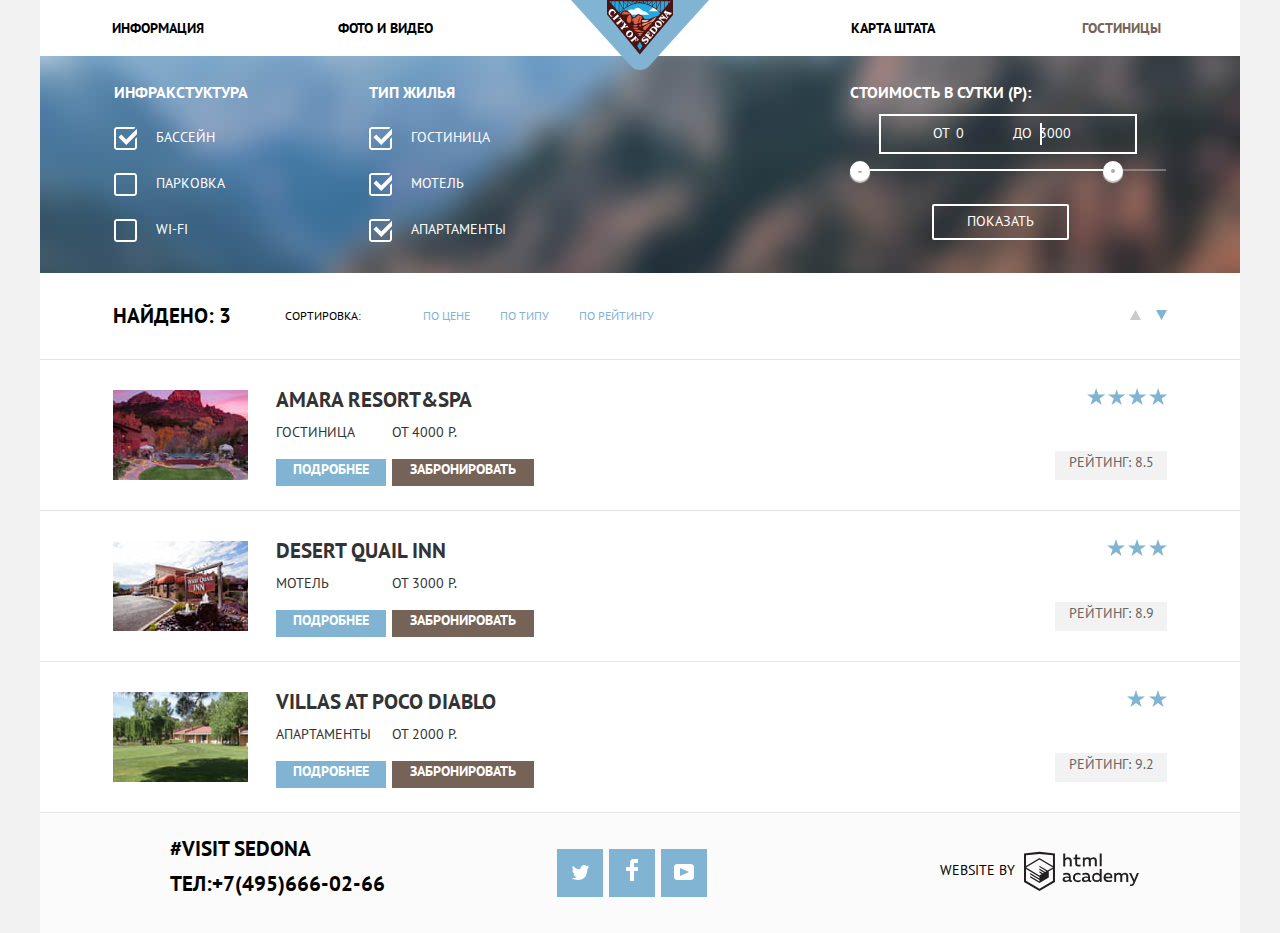
==== commit 95569c10: "дом задание" ====
--- a/catalog.html
+++ b/catalog.html
@@ -15,7 +15,7 @@
            <li> <a href="blank.html">Информация</a></li>
            <li><a href="blank.html">Фото и видео</a></li>
            <li><a href="map.html">Карта штата</a></li>
-           <li><a href="catalog.html">Гостиницы</a></li>
+           <li><a href="catalog.html" class="visited_page">Гостиницы</a></li>
            </ul>
         </div>
       <a href ="index.html" class="logo_sedona"><img src="img/svg-sedona/logo-sedona.svg"  width="138px" height="70px" alt="Седона. Главная"></a>
@@ -32,33 +32,34 @@
       <fieldset class="filter_infrastructure">
         <legend>Инфракстуктура</legend>
         <ul class="list_filter_infrastructure">
-          <li>
-            <input type="checkbox" name="pool" id="pool" checked>
-            <label for="pool">Бассейн</label>
+          <li class="filter-option">
+            <input class="visually-hidden filter-input-checkbox" type="checkbox" name="pool" id="pool" checked>
+            <label class="" for="pool">Бассейн</label>
           </li>
-          <li>
-            <input type="checkbox" name="parking" id="parking" >
-            <label for="parking">Парковка</label>
+          <li class="filter-option">
+            <input class="visually-hidden filter-input-checkbox" type="checkbox" name="parking" id="parking" >
+            <label class="" for="parking">Парковка</label>
           </li>
-          <li>
-            <input type="checkbox" name="wifi" id="wifi" >
-            <label for="wifi">wi-fi</label>
+          <li class="filter-option">
+            <input class="visually-hidden filter-input-checkbox" type="checkbox" name="wifi" id="wifi" >
+            <label class="" for="wifi">wi-fi</label>
           </li>
+
         </ul>
       </fieldset>
       <fieldset class="filter_housetype">
         <legend>Тип жилья</legend>
         <ul class="list_filter_housetype">
-          <li>
-            <input type="checkbox" name="hotel" id="hotel" checked>
+          <li class="filter-option">
+            <input class="visually-hidden filter-input-checkbox" type="checkbox" name="hotel" id="hotel" checked>
             <label for="hotel">гостиница</label>
           </li>
-          <li>
-            <input type="checkbox" name="motel" id="motel" checked>
+          <li class="filter-option">
+            <input class="visually-hidden filter-input-checkbox" type="checkbox" name="motel" id="motel" checked>
             <label for="motel">Мотель</label>
           </li>
-          <li>
-            <input type="checkbox" name="apartments" id="apartments" checked>
+          <li class="filter-option">
+            <input class="visually-hidden filter-input-checkbox" type="checkbox" name="apartments" id="apartments" checked>
             <label for="apartments">Апартаменты</label>
           </li>
         </ul>
@@ -88,7 +89,7 @@
   </section>
   <section class="catalog_search_line">
     <div class="search_line">
-    <h2>Найдено:3</h2>
+    <h2>Найдено: 3</h2>
     <span>Сортировка:</span>
     <ul class="list_sort">
       <li>
--- a/css/style.css
+++ b/css/style.css
@@ -57,61 +57,67 @@
   .main_navigation {
     font-weight: bold;
     line-height: 26px;
-    outline: 5px solid rgba(0, 255, 0, 0.3);
-    outline-offset: -5px;
     display: flex;
-    align-items: center;
-    flex-direction: column;
+
     position: relative;
+
   }
   .wrapper_navigation {
     background-color: var(--white_color);
-    outline: 3px solid rgba(255, 0, 0, 0.3);
-    outline-offset: -3px;
     width: 100%;
     display: flex;
+    flex-direction: column;
+    align-items: center;
+    flex-wrap: wrap;
+
   }
   .list_navigation {
     list-style: none;
-    outline: 2px solid rgba(0, 255, 255, 0.3);
-    outline-offset: -2px;
     width: 1200px;
-    padding:0px;
+    padding: 0px;
     display: flex;
+    flex-wrap: wrap;
     margin: 15px 72px;
   }
   /* расположение ссылок в навигации шапки*/
-  .list_navigation li:nth-child(1) {
+  .list_navigation li:nth-child(2n+1) {
     margin-right: 134px;
     justify-content: start;
   }
-  .list_navigation li:nth-child(2) {
+  .list_navigation li:nth-child(2), .list_navigation li:nth-child(6), .list_navigation li:nth-child(10)  {
    margin-right: 418px;
   }
-  .list_navigation li:nth-child(3) {
+  .list_navigation li:nth-child(4n+3) {
     margin-right: 147px;
   }
-   .list_navigation li:nth-child(4) {
+   .list_navigation li:nth-child(4n) {
     justify-content: end;
+    color: var(--black);
 
   }
   .list_navigation a {
     color: var(--black);
   }
-  .list_navigation a:active,
- .list_navigation a:visited {
+  .list_navigation a:active {
    color: var(--brown_color);
  }
+ .list_navigation .visited_page {
+  color: var(--brown_color);
+}
  .list_navigation a:hover {
    color: var(--sky_color);
  }
-/* не хочет ставиться в середину */
+
   .logo_sedona {
-    outline: 3px solid rgba(255, 200, 55, 0.3);
-    outline-offset: -3px;
     width: 138px;
     height: 70px;
     position: absolute;
+    margin: 0 auto;
+    top: 0;
+    left: 0;
+    bottom: 0;
+    right: 0;
+    z-index: 2;
   }
 
  .main-navigation img {
@@ -130,12 +136,15 @@
     background-repeat: no-repeat;
     height: 509px;
     width: 1200px;
-    outline: 3px solid rgba(255, 200, 55, 0.3);
-    outline-offset: -3px;
-    display: flex;
-    justify-content: center;
-  }
-
+    position: relative;
+
+  }
+  .site_header img {
+    top: 77.35px;
+    left: 371.38px;
+    position: absolute;
+
+  }
 .site_header::after {
     content: "";
     background-image: url(../img/svg-sedona/intro-mask.svg);
@@ -144,7 +153,7 @@
     position: absolute;
     width: 1200px;
     height: 57px;
-    top: 510px;
+    bottom: -2px;
 }
   /* раздел о причинах посетить седону*/
   .best_reasons {
@@ -162,14 +171,16 @@
   font-weight: bold;
   font-size: 21px;
   line-height: 26px;
+
   background-color: var(--white_color);
+
   width: 470px;
+  margin-left: auto;
+  margin-right: auto;
   margin-top:43px;
   margin-bottom: 16.5px;
   padding-top: 0;
-  padding-bottom: 33px;
-  outline: 2px solid rgba(0, 255, 0, 0.3);
-  outline-offset: -2px;
+  padding-bottom: 25px;
   align-self: center;
   }
 
@@ -178,10 +189,11 @@
     line-height: 26px;
     text-align: center;
     font-weight: normal;
+    margin-top: 0;
     margin-bottom: 51px;
     align-self: center;
-    outline: 2px solid rgba(255, 255, 0, 0.3);
-    outline-offset: -2px;
+    margin-left: auto;
+    margin-right: auto;
   }
 
 .reason1 {
@@ -191,13 +203,9 @@
   list-style: none;
   display: flex;
   justify-content: flex-start;
-  outline: 5px solid rgba(255, 255, 0, 0.3);
-  outline-offset: -5px;
 }
  .reason {
   text-align: center;
-  outline: 2px solid rgba(255, 0, 0, 0.3);
-  outline-offset: -2px;
   width: 400px;
   margin: 0;
   padding: 0;
@@ -211,13 +219,28 @@
 margin-top: 47px;
 margin-bottom: 25px;
 }
+.reason2 h3 {
+  margin-top: 50px;
+}
+
 .reason p:nth-of-type(1) {
-margin-bottom: 23px;
-}
+  margin-top: 0;
+  margin-bottom: 22px;
+  padding: 2px;
+}
+.reason2 p:nth-of-type(1), .reason3 p:nth-of-type(1), .reason4 p:nth-of-type(1), .reason5 p:nth-of-type(1) {
+  margin-bottom: 21px;
+}
+
+
 .reason p:nth-of-type(2) {
   margin-bottom: 54px;
-  }
-
+  margin-top: 0;
+  padding: 0;
+  }
+  .reason2 p:nth-of-type(2) {
+    margin-bottom: 51px;
+  }
 .reason2 {
   width: 1200px;
   display: flex;
@@ -238,8 +261,6 @@
   display: grid;
   grid-template-columns: 400px 400px 400px;
   list-style: none;
-  outline: 10px solid rgba(60, 60, 60, 0.3);
-  outline-offset: -10px;
   margin:0;
   padding:0;
   background-color: var(--white_color);
@@ -248,8 +269,6 @@
   display: flex;
   flex-direction: column;
   justify-content: flex-start;
-  outline: 2px solid rgba(200, 55, 55, 0.3);
-  outline-offset: -2px;
   align-items: center;
   position:relative;
 }
@@ -289,14 +308,12 @@
   width: 64px;
   height: 77px;
   position: absolute;
-  top: 61px;
+  top: 56px;
 }
 .list_reasons3_5 {
   display: grid;
   grid-template-columns: 400px 400px 400px;
   list-style: none;
-  outline: 10px solid rgba(60, 60, 60, 0.3);
-  outline-offset: -10px;
   margin:0;
   padding:0;
 }
@@ -305,54 +322,52 @@
   background-color: var(--white_color);
   text-align: center;
   padding: 0;
-  margin:0;
+  margin: 0;
   display: flex;
   flex-direction: column;
   align-items: center;
-  outline: 2px solid rgba(200, 55, 55, 0.3);
-  outline-offset: -2px;
   position: relative;
 }
 .index_search>h2 {
   font-weight: bold;
   font-size: 30px;
   line-height: 24px;
-  margin-top: 58px;
-  margin-bottom: 20px;
+  margin-top: 56px;
+  margin-bottom: 26px;
   padding:0;
+  width: 100%
 }
 .index_search>p {
-  margin-bottom: 29px;
-  padding:0;
+  margin-bottom: 40px;
+  margin-top: 0;
+  padding: 5px;
+  line-height: 24px;
+  width: 100%
 }
 .form_index_search {
   background-color: var(--white_color);
+  box-shadow: 0px 7px 15px rgba(0, 1, 1, 0.15);
   font-weight: bold;
   font-size: 14px;
   line-height: 26px;
   text-transform: uppercase;
   width: 568px;
-  box-shadow: 0px 7px 15px rgba(0, 1, 1, 0.15);
-  outline: 3px solid rgba(0, 55, 255, 0.3);
-  outline-offset: -3px;
-
-}
-div.form_index_search {
   margin-top: 86px;
   padding: 0;
-}
+
+}
+
 .form_index_search form{
-  width: 568px;
+  padding: 0;
+  top: 204px;
   position: absolute;
   z-index: 150;
   background-color: var(--white_color);
-  top: 186px;
+
 }
 
 .form_index_search  fieldset {
   border:none;
-  outline: 3px dashed rgba(0, 55, 255, 0.3);
-  outline-offset: -3px;
   width: 568px;
   margin: 0;
  padding: 0;
@@ -362,8 +377,7 @@
 .container_fieldset {
   width: 458px;
   margin: 55px 55px;
-  outline: 3px dashed rgba(0, 255, 255, 0.3);
-  outline-offset: -3px;
+  padding: 0;
 }
 .form_index_search legend {
 font-weight: bold;
@@ -384,32 +398,51 @@
 .form_index_search legend:hover {
 background-color: #604E43;
 }
-
+.arrival_date {
+  margin-bottom: 30px;
+  position: relative;
+  display: flex;
+ justify-content: space-between;
+  font-weight: bold;
+  font-size: 14px;
+  line-height: 26px;
+  padding: 0;
+}
+.date_of_departure {
+  margin-bottom: 30px;
+  position: relative;
+  display: flex;
+  justify-content: space-between;
+  font-weight: bold;
+  font-size: 14px;
+  line-height: 26px;
+  width: 100%;
+  padding: 0;
+}
 .form_index_search input[type="text"] {
   color: var(--black);
   background-color: var(--light_gray);
+  display: block;
   width: 346px;
   height: 38px;
   font-weight: bold;
-  font-size: 14px;
-  line-height: 26px;
   text-transform: uppercase;
-}
-
-
-.form_index_search p:nth-of-type(1) {
-  margin-bottom: 29px;
-}
-.form_index_search p:nth-of-type(2) {
-  margin-bottom: 30px;
-}
-.form_index_search_amount_visiters {
-  display: flex;
-  justify-content: space-between;
-  padding:0;
-  margin: 0;
-}
-
+  border: none;
+  padding: 0;
+  padding-left: 10px;
+}
+.arrival_date label, .date_of_departure label  {
+
+  white-space: pre;
+  align-self: center;
+}
+.calendar {
+  position: absolute;
+  right: 8px;
+  top: 7px;
+  border: none;
+  background-color: transparent;
+}
 .calendar path {
   fill: #A9A9A9;
 }
@@ -435,8 +468,56 @@
   text-transform: uppercase;
   text-align: center;
   color: var(--black);
-
-}
+  padding: 0;
+  border: none;
+}
+.form_index_search_amount_visiters {
+  display: flex;
+  padding: 0;
+  margin: 0;
+  margin-bottom: 54px;
+  justify-content: space-between;
+  align-items: center;
+}
+
+.form_index_search_amount_visiters p {
+position: relative;
+margin-top: 0;
+margin-bottom: 0;
+padding: 0;
+display: flex;
+justify-content: space-between;
+align-items: center;
+}
+.form_index_search_amount_visiters p:first-of-type {
+  margin-right: 53px;
+  width: 226px;
+}
+
+.form_index_search_amount_visiters p:nth-of-type(2) {
+  width: 179px;
+}
+.index_search_decrease{
+  width: 12px;
+  height: 3px;
+  position: absolute;
+  top: 18px;
+  right: 89px;
+  background-color: #A9A9A9;
+  border: none;
+  padding: 0;
+  margin: 0;
+}
+.index_search_increase {
+  position: absolute;
+  top: 14px;
+  right: 13px;
+  border: none;
+  background-color: transparent;
+  padding: 0;
+  margin: 0;
+}
+
 .form_index_search button[type="submit"] {
   background-color: var(--sky_color);
   font-weight: bold;
@@ -449,6 +530,7 @@
   vertical-align: middle;
   text-transform: uppercase;
   margin-top: 0;
+  border: none;
 }
 .form_index_search button[type="submit"]:hover {
   background-color: #669EC0;
@@ -465,8 +547,6 @@
   width: 1200px;
   margin: 0;
   padding: 0;
-  outline: 3px dashed rgba(0, 255, 255, 0.3);
-  outline-offset: -3px;
 }
 .map, .map a {
   margin: 0;
@@ -485,22 +565,21 @@
   display: flex;
   justify-content: space-between;
 
-  padding-right: 117px;
-  padding-left: 101px;
+  padding-right: 101px;
+  padding-left: 117px;
 }
 .footer .inner_footer {
   background-color: rgba(255, 255, 255, 1);
 }
 .index_footer {
   z-index: 2;
-  margin-top: -120px;
+  margin-top: -126px;
 
 }
 .footer .contacts {
   margin-top: 23px;
-  outline: 3px dashed rgba(0, 255, 255, 0.3);
-  outline-offset: -3px;
   margin-bottom: 36px;
+  padding-left: 13px;
 }
 .contacts p {
   margin: 0;
@@ -513,9 +592,8 @@
   margin-top: 36px;
   vertical-align: top;
   display: flex;
-  outline: 3px dashed rgba(0, 255, 255, 0.3);
-  outline-offset: -3px;
-  padding: 0;
+  padding: 0;
+  padding-right: 55px;
   margin-bottom: auto;
 }
 .footer a {color: var(--black);}
@@ -542,19 +620,22 @@
 .footer .copyright {
   margin-top: 38px;
   margin-bottom: 41px;
-  outline: 3px dashed rgba(0, 255, 255, 0.3);
-  outline-offset: -3px;
+  display: flex;
+  align-self: center;
+  vertical-align: middle;
 }
 .footer .htmlacademy {
   font-size: 14px;
   line-height: 26px;
   font-weight: normal;
  margin: 0;
+
 }
 .htmlacademy svg {
 width: 115px;
 height: 41px;
 vertical-align: middle;
+padding-left: 5px;
 }
 .htmlacademy path:hover {
 fill: var(--sky_color);
@@ -578,18 +659,17 @@
   line-height: 21px;
   width: 1200px;
   min-height: 217px;
-  outline: 3px dashed rgba(255, 255, 255, 0.3);
-  outline-offset: -3px;
   display: flex;
   justify-content: space-between;
 }
 .filter form {
   display: flex;
   justify-content: space-between;
-  margin-left: 73px;
-  margin-right: 73px;
-  margin-top: 26.5px;
+  margin-left: 72px;
+  margin-right: 72px;
+  margin-top: 26px;
   width: 1200px;
+  padding: 0;
 }
 .first_part_filter {
   display: flex;
@@ -597,8 +677,6 @@
 }
 .filter fieldset {
 border: none;
-outline: 3px dashed rgba(0, 255, 255, 0.8);
-outline-offset: -3px;
 display: flex;
 flex-direction: column;
 justify-content: flex-start;
@@ -614,20 +692,44 @@
 font-weight: bold;
 font-size: 16px;
 line-height: 21px;
-outline: 2px dashed rgba(255, 255, 0, 0.8);
-outline-offset: -2px;
 margin-bottom: 24px;
 padding: 0;
 }
 
 .list_filter_infrastructure, .list_filter_housetype {
   list-style: none;
-  outline: 2px dashed rgba(255, 255, 0, 0.8);
-  outline-offset: -2px;
   margin-top: 0;
   margin-left: 0;
   padding: 0;
 }
+
+.filter-option label {
+  position: relative;
+  display: block;
+  cursor: pointer;
+  user-select: none;
+  margin-left: 42px;
+}
+
+.filter-input-checkbox:not(:checked) + label::before {
+    content: "";
+    position: absolute;
+    left: -42px;
+    top: 0;
+    width: 23px;
+    height: 23px;
+    background-image: url(../img/svg-sedona/checkbox-off.svg);
+}
+.filter-input-checkbox:checked + label::before {
+  content: "";
+  position: absolute;
+  top: 0px;
+  left: -42px;
+  width: 23px;
+  height: 23px;
+  background-image: url(../img/svg-sedona/checkbox-on.svg);
+}
+
 .list_filter_infrastructure li, .list_filter_housetype li {
  margin-left: 0;
 }
@@ -635,8 +737,6 @@
   margin-bottom: 25px;
 }
 .filter_price_control {
-  outline: 2px dashed rgba(255, 255, 0, 0.8);
-  outline-offset: -2px;
   padding: 0;
   padding-left: 10px;
   display: flex;
@@ -669,14 +769,14 @@
   left: 159px;
 }
 .min-price {
-  width: 58px;
+  width: 80px;
 }
 .max-price {
-  width: 83px;
+  width: 86px;
 }
 .min-max_price input[type="number"] {
   background-color: transparent;
-  width: 33px;
+  width: 50px;
   font-size: 14px;
   line-height: 21px;
   color: var(--white_color);
@@ -686,32 +786,34 @@
   margin-left: 3px;
 }
 .max-price input[type="number"] {
- width: 38px;
+ width: 57px;
 }
 
 /*я не знаю как офорлять ползунки на контролере цены*/
 .range_price_control {
-  padding-top: 20px;
-  padding-bottom: 30px;
+  padding-top: 15px;
+  padding-bottom: 33px;
   width: 316px;
   position: relative;
 }
  .scale {
 width: 316px;
 height: 2px;
-background-color: white;
-opacity: 0.3;
+background-color: rgba(255, 255, 255, 0.3);
 top: 8px;
-}
-.scale .bar  {
+z-index: 1;
+}
+.bar  {
   width: 70%;
   height: 2px;
 background-color: white;
+position: absolute;
+z-index: 2;
 }
 
 .range_price_control .toggle {
   position: absolute;
-  top: 12px;
+  top: 7px;
   left: 0;
   width: 4px;
   height: 4px;
@@ -734,7 +836,7 @@
 text-transform: uppercase;
 width: 137px;
 height: 36px;
-margin-left: 95px;
+margin-left: 82px;
 
 }
 .filter_price_control button[type="submit"]:hover {
@@ -752,8 +854,6 @@
   line-height: 18px;
   display: flex;
   justify-content: space-between;
-  outline: 2px dashed rgba(255, 255, 0, 0.8);
-  outline-offset: -2px;
   align-items: center;
 }
 .search_line {
@@ -803,9 +903,13 @@
 div.up_down {
   margin-right: 73px;
   justify-self: flex-end;
+
 }
 .down_arrow path {
   fill: #81B3D2;
+}
+.up_arrow {
+  margin-right: 12px;
 }
 .up_arrow path {
   fill: #CACACA;
@@ -821,8 +925,6 @@
   font-size: 14px;
   line-height: 21px;
   color: var(--brown-black_text);
-  outline: 2px dashed rgba(255, 255, 0, 0.8);
-  outline-offset: -2px;
   margin: 0;
   padding: 0;
   display: grid;
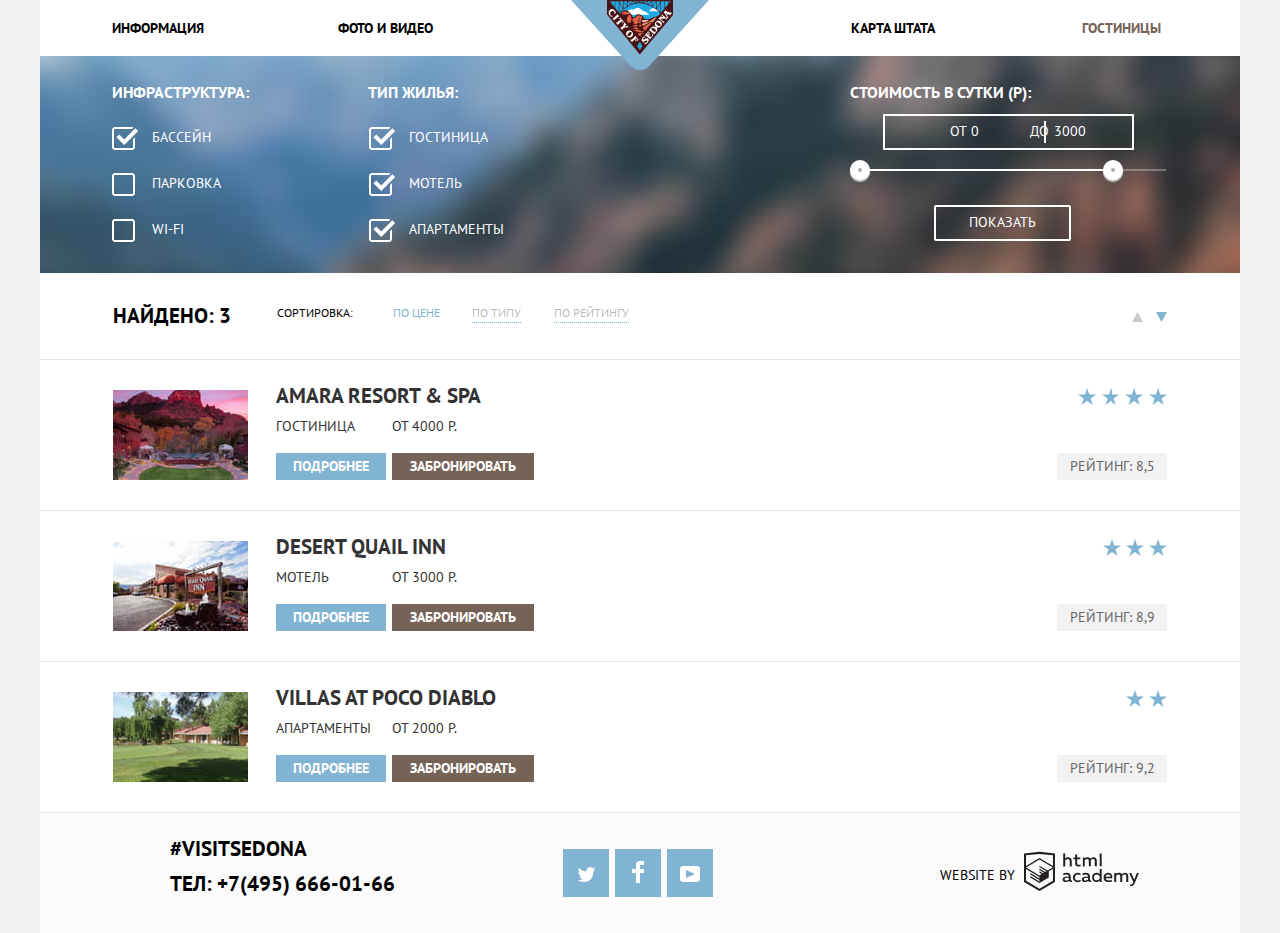
==== commit d5ac1a11: "Защита проекта (вариант 1)" ====
--- a/catalog.html
+++ b/catalog.html
@@ -30,7 +30,7 @@
     <form action="https://echo.htmlacademy.ru" method="get">
       <div class="first_part_filter">
       <fieldset class="filter_infrastructure">
-        <legend>Инфракстуктура</legend>
+        <legend>Инфраструктура:</legend>
         <ul class="list_filter_infrastructure">
           <li class="filter-option">
             <input class="visually-hidden filter-input-checkbox" type="checkbox" name="pool" id="pool" checked>
@@ -48,7 +48,7 @@
         </ul>
       </fieldset>
       <fieldset class="filter_housetype">
-        <legend>Тип жилья</legend>
+        <legend>Тип жилья:</legend>
         <ul class="list_filter_housetype">
           <li class="filter-option">
             <input class="visually-hidden filter-input-checkbox" type="checkbox" name="hotel" id="hotel" checked>
@@ -68,12 +68,12 @@
       <fieldset class="filter_price_control">
           <legend>Стоимость в сутки (р):</legend>
             <div class="min-max_price">
-              <label class="min-price">
-                от <input type="number" name="min-price" value="0">
+              <label class="min-price">от
+                <input type="number" name="min-price" value="0">
               </label>
               <div class="separation_min_max"></div>
-              <label class="max-price">
-                до <input type="number" name="max-price" value="3000">
+              <label class="max-price">до
+                <input type="number" name="max-price" value="3000">
               </label>
             </div>
             <div class="range_price_control">
@@ -89,16 +89,16 @@
   </section>
   <section class="catalog_search_line">
     <div class="search_line">
-    <h2>Найдено: 3</h2>
-    <span>Сортировка:</span>
+    <h2>найдено: 3</h2>
+    <span>сортировка:</span>
     <ul class="list_sort">
-      <li>
-        <a>По цене</a>
+      <li class="sort_price">
+        <a >по цене</a>
       </li>
-      <li>
+      <li class="sort_type">
         <a href="">по типу</a>
       </li>
-      <li>
+      <li class="sort_rating">
         <a href="">по рейтингу</a>
       </li>
     </ul>
@@ -116,56 +116,56 @@
 
 <article class="catalog_hotel amara">
   <div class="hotel_info">
-  <h2>AMARA RESORT&SPA</h2>
+  <h2>amara resort & spa</h2>
   <div class="hotel_type_price">
-  <span>ГОСТИНИЦА</span>
-  <span>ОТ 4000 Р.</span>
+  <span>гостиница</span>
+  <span>от 4000 р.</span>
 </div>
 <div class="hotel_buttons">
-  <a href="amara_resort.html">ПОДРОБНЕЕ</a>
-  <a href="submit_form.html">Забронировать</a>
+  <a href="amara_resort.html">подробнее</a>
+  <a href="submit_form.html">забронировать</a>
 </div>
 </div>
    <img src="img/amara.jpg" alt="Вид из окна отеля на зеленую лужайку и красные горы." width="135px" height="90px">
    <div class="mark">
-   <p class="rating">Рейтинг: 8.5</p>
+   <p class="rating">рейтинг: 8,5</p>
     <div class="stars star4"></div></div>
 </article>
 
 <article class="catalog_hotel desert">
   <div class="hotel_info">
-  <h2>DESERT QUAIL INN</h2>
+  <h2>Desert quail inn</h2>
   <div class="hotel_type_price">
-  <span>МОТЕЛЬ</span>
-  <span>ОТ 3000 Р.</span>
+  <span>мотель</span>
+  <span>от 3000 p.</span>
   </div>
   <div class="hotel_buttons">
-  <a href="desert.html">ПОДРОБНЕЕ</a>
-  <a href="submit_form.html">Забронировать</a>
+  <a href="desert.html">подробнее</a>
+  <a href="submit_form.html">забронировать</a>
 </div>
 </div>
    <img src="img/desert.jpg" alt="Вид на табличку отела и окружающую улицу." width="135px" height="90px">
    <div class="mark">
-   <p class="rating">Рейтинг: 8.9</p>
+   <p class="rating">рейтинг: 8,9</p>
    <div class="stars star3"></div>
   </div>
 </article>
 
 <article class="catalog_hotel villas">
   <div class="hotel_info">
-  <h2>VILLAS AT POCO DIABLO</h2>
+  <h2>villas at poco diablo </h2>
   <div class="hotel_type_price">
-  <span>АПАРТАМЕНТЫ</span>
-  <span>ОТ 2000 Р.</span>
+  <span>апартаменты</span>
+  <span>от 2000 р.</span>
 </div>
 <div class="hotel_buttons">
-  <a href="villas.html" >ПОДРОБНЕЕ</a>
-  <a href="submit_form.html" >Забронировать</a>
+  <a href="villas.html">подробнее</a>
+  <a href="submit_form.html">забронировать</a>
 </div>
 </div>
    <img src="img/villas.jpg" alt="Отель с одноэтажными домиками, вокруг зеленый газон и деревья." width="135px" height="90px">
    <div class="mark">
-   <p class="rating">Рейтинг: 9.2</p>
+   <p class="rating">рейтинг: 9,2</p>
     <div class="stars star2"></div>
   </div>
 </article>
@@ -174,8 +174,8 @@
 <footer class="footer container">
   <section class=""inner_footer>
   <div class="contacts">
-   <p>#VISIT SEDONA</p>
-    <a href="tel:+74956660266">ТЕЛ:+7(495)666-02-66</a>
+   <p>#VISITSEDONA</p>
+    <a href="tel:+74956660266">ТЕЛ: +7(495) 666-01-66</a>
   </div>
     <ul class="list_footer">
 <li><a href="#"><svg xmlns="http://www.w3.org/2000/svg" xmlns:xlink="http://www.w3.org/1999/xlink" width="17" height="15" viewBox="0 0 17 15"><path fill="#FFF" d="M10.95.144c1.685-.496 2.984.27 3.577 1.179.673-.231 1.331-.481 2.011-.708a2.345 2.345 0 0 1-.857 1.768c.685.17 1.304-.491 1.304-.491-.169 1-1.006 1.788-1.563 2.024-.231 6.75-3.175 11.217-10.077 11.082h-.446c-.41 0-4.164-.46-4.898-1.887 2.271.196 3.893-.422 4.693-1.177-.96-.3-2.679-.477-2.979-2.95.349.106.564.228 1.19.119C1.705 8.247.374 7.53.448 5.33c.285.328 1.067.536 1.34.472C1.085 5.561-.182 2.442.894.85c1.818 1.854 3.735 3.606 7.152 3.773C8.254 2.33 9.183.793 10.95.144z"/></svg></a></li>
--- a/css/style.css
+++ b/css/style.css
@@ -213,11 +213,13 @@
   flex-direction: column;
 }
 .reason h3 {
+width: 160px;
 font-weight: bold;
 font-size: 21px;
 line-height: 21px;
 margin-top: 47px;
 margin-bottom: 25px;
+align-self: center;
 }
 .reason2 h3 {
   margin-top: 50px;
@@ -234,12 +236,29 @@
 
 
 .reason p:nth-of-type(2) {
+  width: 300px;
   margin-bottom: 54px;
   margin-top: 0;
   padding: 0;
+  align-self: center;
   }
   .reason2 p:nth-of-type(2) {
     margin-bottom: 51px;
+  }
+  .reason1 p:nth-of-type(2){
+    width: 297px;
+  }
+  .reason2 p:nth-of-type(2){
+    width: 301px;
+  }
+  .reason3 p:nth-of-type(2){
+    width: 208px;
+  }
+  .reason4 p:nth-of-type(2){
+    width: 265px;
+  }
+  .reason5 p:nth-of-type(2){
+    width: 248px;
   }
 .reason2 {
   width: 1200px;
@@ -284,6 +303,15 @@
 text-align: center;
 margin-top: 0px;
 margin-bottom: 82px;
+}
+.feature1 p {
+  width: 254px;
+}
+.feature2 p {
+  width: 297px;
+}
+.feature3 p {
+  width: 270px;
 }
 .feature1::before {
   content: "";
@@ -423,14 +451,16 @@
   color: var(--black);
   background-color: var(--light_gray);
   display: block;
-  width: 346px;
+  width: 334px;
   height: 38px;
   font-weight: bold;
   text-transform: uppercase;
   border: none;
   padding: 0;
-  padding-left: 10px;
-}
+  padding-left: 12px;
+
+}
+
 .arrival_date label, .date_of_departure label  {
 
   white-space: pre;
@@ -438,7 +468,7 @@
 }
 .calendar {
   position: absolute;
-  right: 8px;
+  right: 4px;
   top: 7px;
   border: none;
   background-color: transparent;
@@ -454,10 +484,7 @@
 }
 
 /*как убрать подсветку браузера по умолчанию при фокусе?*/
-.form_index_search input[type="text"]:focus{
-  background-color: var(--white_color);
-  border: 2px solid var(--light_gray);
-}
+
 .form_index_search input[type="number"] {
   background-color: var(--light_gray);
   width: 114px;
@@ -470,6 +497,25 @@
   color: var(--black);
   padding: 0;
   border: none;
+}
+.form_index_search input[type="text"]::placeholder,
+.form_index_search input[type="number"]::placeholder {
+  color: var(--black);
+  font-style: normal;
+  font-weight: bold;
+  font-size: 14px;
+  line-height: 26px;
+}
+
+.form_index_search input[type="text"]:hover,
+.form_index_search input[type="number"]:hover {
+  background-color: #EBEBEB;
+}
+.form_index_search input[type="text"]:focus,
+.form_index_search input[type="number"]:focus{
+  background-color: var(--white_color);
+  outline: 2px solid var(--light_gray);
+  outline-offset: -2px;
 }
 .form_index_search_amount_visiters {
   display: flex;
@@ -510,7 +556,7 @@
 }
 .index_search_increase {
   position: absolute;
-  top: 14px;
+  top: 13px;
   right: 13px;
   border: none;
   background-color: transparent;
@@ -557,7 +603,7 @@
   font-weight: bold;
   font-size: 21px;
   line-height: 26px;
-  min-height: 120px;
+  min-height: 114px;
 }
 
 .footer section {
@@ -593,7 +639,7 @@
   vertical-align: top;
   display: flex;
   padding: 0;
-  padding-right: 55px;
+  padding-right: 53px;
   margin-bottom: auto;
 }
 .footer a {color: var(--black);}
@@ -607,7 +653,9 @@
   align-items: center;
   padding: 0;
 }
-
+.list_footer a {
+  margin-top: 3px;
+}
 .list_footer path:active {
   opacity: 0.3;
 }
@@ -634,7 +682,7 @@
 .htmlacademy svg {
 width: 115px;
 height: 41px;
-vertical-align: middle;
+vertical-align: -12px;
 padding-left: 5px;
 }
 .htmlacademy path:hover {
@@ -681,6 +729,7 @@
 flex-direction: column;
 justify-content: flex-start;
 padding: 0;
+margin-left: 0;
 }
 .filter_infrastructure {
   margin-right: 119px;
@@ -708,13 +757,13 @@
   display: block;
   cursor: pointer;
   user-select: none;
-  margin-left: 42px;
+  margin-left: 40px;
 }
 
 .filter-input-checkbox:not(:checked) + label::before {
     content: "";
     position: absolute;
-    left: -42px;
+    left: -40px;
     top: 0;
     width: 23px;
     height: 23px;
@@ -724,12 +773,14 @@
   content: "";
   position: absolute;
   top: 0px;
-  left: -42px;
-  width: 23px;
+  left: -40px;
+  width: 26px;
   height: 23px;
   background-image: url(../img/svg-sedona/checkbox-on.svg);
 }
-
+.list_filter_housetype label {
+  margin-left: 41px;
+}
 .list_filter_infrastructure li, .list_filter_housetype li {
  margin-left: 0;
 }
@@ -752,10 +803,10 @@
 .min-max_price {
   border:2px solid var(--white_color);
 
-  padding-left: 52px;
-  padding-right: 36px;
-  padding-top: 7px;
-  padding-bottom: 8px;
+  padding-left: 65px;
+  padding-right: 16px;
+  padding-top: 5px;
+  padding-bottom: 6px;
   display: flex;
   justify-content: space-between;
   align-self: center;
@@ -783,7 +834,7 @@
   border: none;
   padding:0;
   margin: 0;
-  margin-left: 3px;
+  margin-left: 1px;
 }
 .max-price input[type="number"] {
  width: 57px;
@@ -791,8 +842,8 @@
 
 /*я не знаю как офорлять ползунки на контролере цены*/
 .range_price_control {
-  padding-top: 15px;
-  padding-bottom: 33px;
+  padding-top: 19px;
+  padding-bottom: 34px;
   width: 316px;
   position: relative;
 }
@@ -813,7 +864,7 @@
 
 .range_price_control .toggle {
   position: absolute;
-  top: 7px;
+  top: 10px;
   left: 0;
   width: 4px;
   height: 4px;
@@ -823,6 +874,7 @@
   border-radius: 50%;
   box-shadow: 0 2px 1px 0 #cfcfcf;
   cursor: pointer;
+  z-index: 3;
 }
 
 .filter_price_control button[type="submit"] {
@@ -836,7 +888,8 @@
 text-transform: uppercase;
 width: 137px;
 height: 36px;
-margin-left: 82px;
+margin-left: 84px;
+padding: 0;
 
 }
 .filter_price_control button[type="submit"]:hover {
@@ -859,7 +912,7 @@
 .search_line {
   display: flex;
   justify-self: flex-start;
-  align-items: center;
+
 }
 .catalog_search_line h2 {
   font-weight: bold;
@@ -867,27 +920,41 @@
   line-height: 26px;
   margin-left: 73px;
   margin-right: 46px;
+  margin-top: 0;
+  margin-bottom: 0;
+  padding: 0;
 }
 .catalog_search_line span {
-  margin-right: 32px;
-  margin-left: 8px;
+
+  padding-top: 1px;
 }
 .catalog_search_line ul {
   list-style: none;
   display: flex;
   margin: 0;
   padding: 0;
+  padding-left: 8px;
+  padding-top: 1px;
 }
 .list_sort li {
-  margin-left: 30px;
+ margin-left: 32px;
 }
 /*не сделала по цене правильно пока потом сделаю*/
-.list_sort a:not(:first-of-type) {
-  color: var(--black);
-  opacity: 0.3;
-}
-.list_sort a:first-child {
+
+.sort_price a {
   color: var(--sky_color);
+}
+
+.sort_type a,
+ .sort_rating a {
+  color: rgba(0, 0, 0, 0.3);
+
+  padding-bottom: 2px;
+  border-bottom: 1px dotted #81B3D2;
+
+}
+.sort_rating {
+  padding-left: 1px;
 }
 .list_sort a:hover{
   color: var(--sky_color);
@@ -903,13 +970,14 @@
 div.up_down {
   margin-right: 73px;
   justify-self: flex-end;
+  padding-top: 4px;
 
 }
 .down_arrow path {
   fill: #81B3D2;
 }
 .up_arrow {
-  margin-right: 12px;
+  margin-right: 10px;
 }
 .up_arrow path {
   fill: #CACACA;
@@ -944,9 +1012,8 @@
   flex-direction: column;
 }
 .hotel_info h2 {
-  padding: 5px 0;
-  margin-top: 23.5px;
-  margin-bottom: 7px;
+  margin-top: 25px;
+  margin-bottom: 10px;
 }
 .hotel_info .hotel_type_price {
 display: grid;
@@ -971,8 +1038,9 @@
   line-height: 21px;
   text-align: center;
   width: 110px;
-  height: 27px;
   vertical-align: middle;
+  padding-top: 3px;
+  padding-bottom: 3px;
 }
 .hotel_buttons a:nth-of-type(1):hover {
   background-color: #669EC0;
@@ -989,8 +1057,9 @@
   line-height: 21px;
   text-align: center;
   width: 142px;
-  height: 27px;
   vertical-align: middle;
+  padding-top: 3px;
+  padding-bottom: 3px;
 }
 .hotel_buttons a:nth-of-type(2):hover {
   background-color: #604E43;
@@ -1031,10 +1100,11 @@
   background-color: var(--light_gray);
   color: var(--gray_for_rating);
   text-align: center;
-  border: 1px solid var(--light_gray);
   width: 110px;
   margin-bottom: 0;
-  height: 27px;
+  padding-bottom: 3px;
+  padding-top: 3px;
+
 }
 /*звезды рейтинга*/
 .stars {
@@ -1044,15 +1114,19 @@
   height: 17px;
   vertical-align: middle;
   margin: 0;
+
 }
 .star4 {
   width: 80px;
+  padding-left: 9px;
 }
 .star3 {
   width: 60px;
+  padding-left: 4px;
 }
 .star2 {
   width: 40px;
-}
-
-
+  padding-left: 1px;
+}
+
+
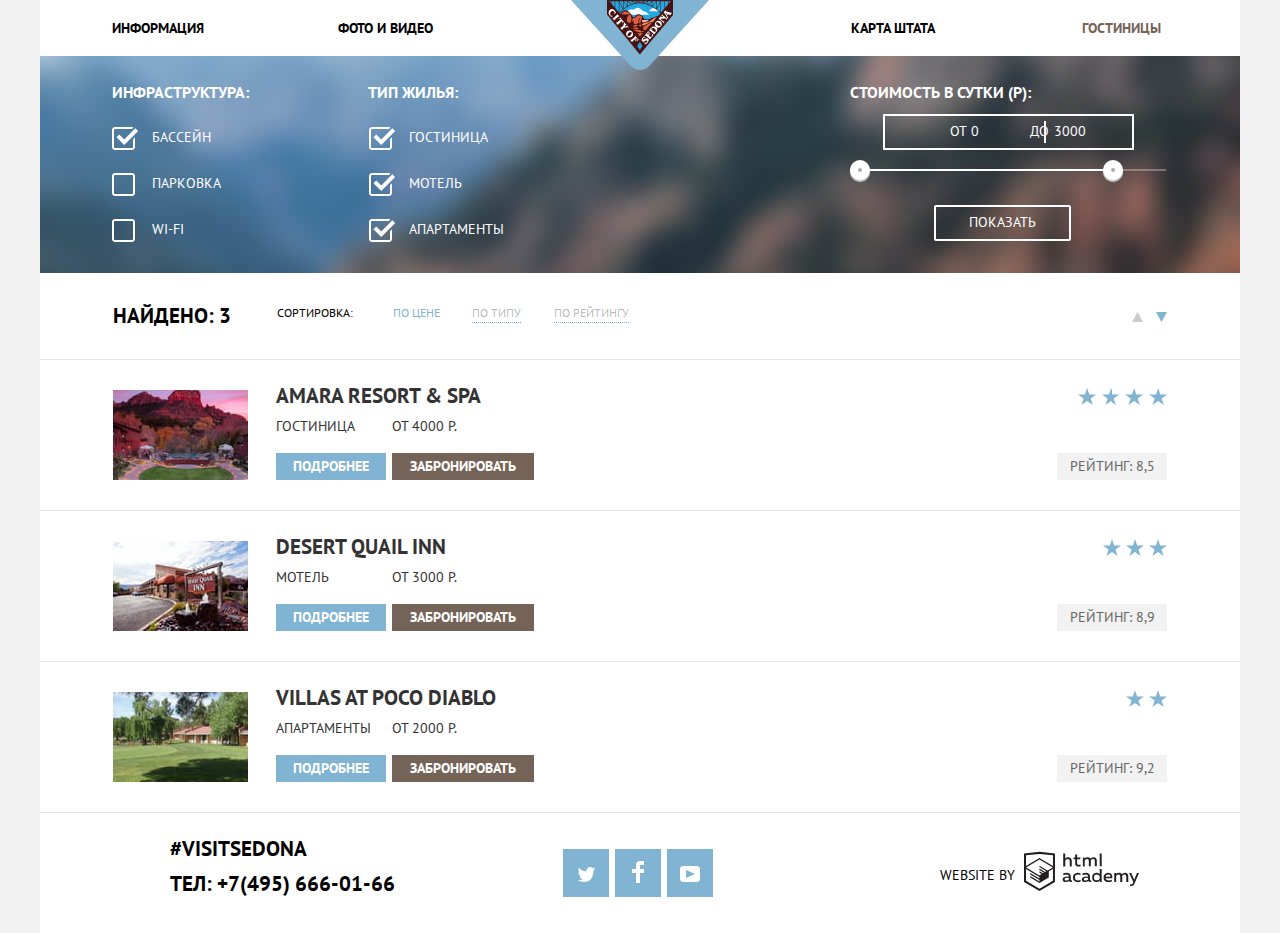
==== commit c24a5987: "Защита проекта (правка на валидность) 1 вариант" ====
--- a/catalog.html
+++ b/catalog.html
@@ -18,7 +18,7 @@
            <li><a href="catalog.html" class="visited_page">Гостиницы</a></li>
            </ul>
         </div>
-      <a href ="index.html" class="logo_sedona"><img src="img/svg-sedona/logo-sedona.svg"  width="138px" height="70px" alt="Седона. Главная"></a>
+      <a href ="index.html" class="logo_sedona"><img src="img/svg-sedona/logo-sedona.svg"  width="138" height="70" alt="Седона. Главная"></a>
     </nav>
     </header>
 
@@ -105,10 +105,10 @@
   </div>
     <div class="up_down">
     <a href="" class="up_arrow">
-      <svg xmlns="http://www.w3.org/2000/svg" width="11" height="10" viewBox="0 0 11 10"><path fill="#231F20" d="M5.5 0L0 10h11z"/></svg>
+      <svg xmlns="http://www.w3.org/2000/svg" width="11" height="10" viewBox="0 0 11 10"><path fill="#231F20" d="M5.5 0L0 10h11z"></svg>
     </a>
-    <a" class="down_arrow" >
-      <svg xmlns="http://www.w3.org/2000/svg" width="11" height="10" viewBox="0 0 11 10"><path fill="#231F20" d="M5.5 10L0 0h11"/></svg>
+    <a class="down_arrow" >
+      <svg xmlns="http://www.w3.org/2000/svg" width="11" height="10" viewBox="0 0 11 10"><path fill="#231F20" d="M5.5 10L0 0h11"></svg>
   </a>
 </div>
   </section>
@@ -126,7 +126,7 @@
   <a href="submit_form.html">забронировать</a>
 </div>
 </div>
-   <img src="img/amara.jpg" alt="Вид из окна отеля на зеленую лужайку и красные горы." width="135px" height="90px">
+   <img src="img/amara.jpg" alt="Вид из окна отеля на зеленую лужайку и красные горы." width="135" height="90">
    <div class="mark">
    <p class="rating">рейтинг: 8,5</p>
     <div class="stars star4"></div></div>
@@ -144,7 +144,7 @@
   <a href="submit_form.html">забронировать</a>
 </div>
 </div>
-   <img src="img/desert.jpg" alt="Вид на табличку отела и окружающую улицу." width="135px" height="90px">
+   <img src="img/desert.jpg" alt="Вид на табличку отела и окружающую улицу." width="135" height="90">
    <div class="mark">
    <p class="rating">рейтинг: 8,9</p>
    <div class="stars star3"></div>
@@ -163,7 +163,7 @@
   <a href="submit_form.html">забронировать</a>
 </div>
 </div>
-   <img src="img/villas.jpg" alt="Отель с одноэтажными домиками, вокруг зеленый газон и деревья." width="135px" height="90px">
+   <img src="img/villas.jpg" alt="Отель с одноэтажными домиками, вокруг зеленый газон и деревья." width="135" height="90">
    <div class="mark">
    <p class="rating">рейтинг: 9,2</p>
     <div class="stars star2"></div>
@@ -172,7 +172,7 @@
 </main>
 
 <footer class="footer container">
-  <section class=""inner_footer>
+  <section class="inner_footer">
   <div class="contacts">
    <p>#VISITSEDONA</p>
     <a href="tel:+74956660266">ТЕЛ: +7(495) 666-01-66</a>
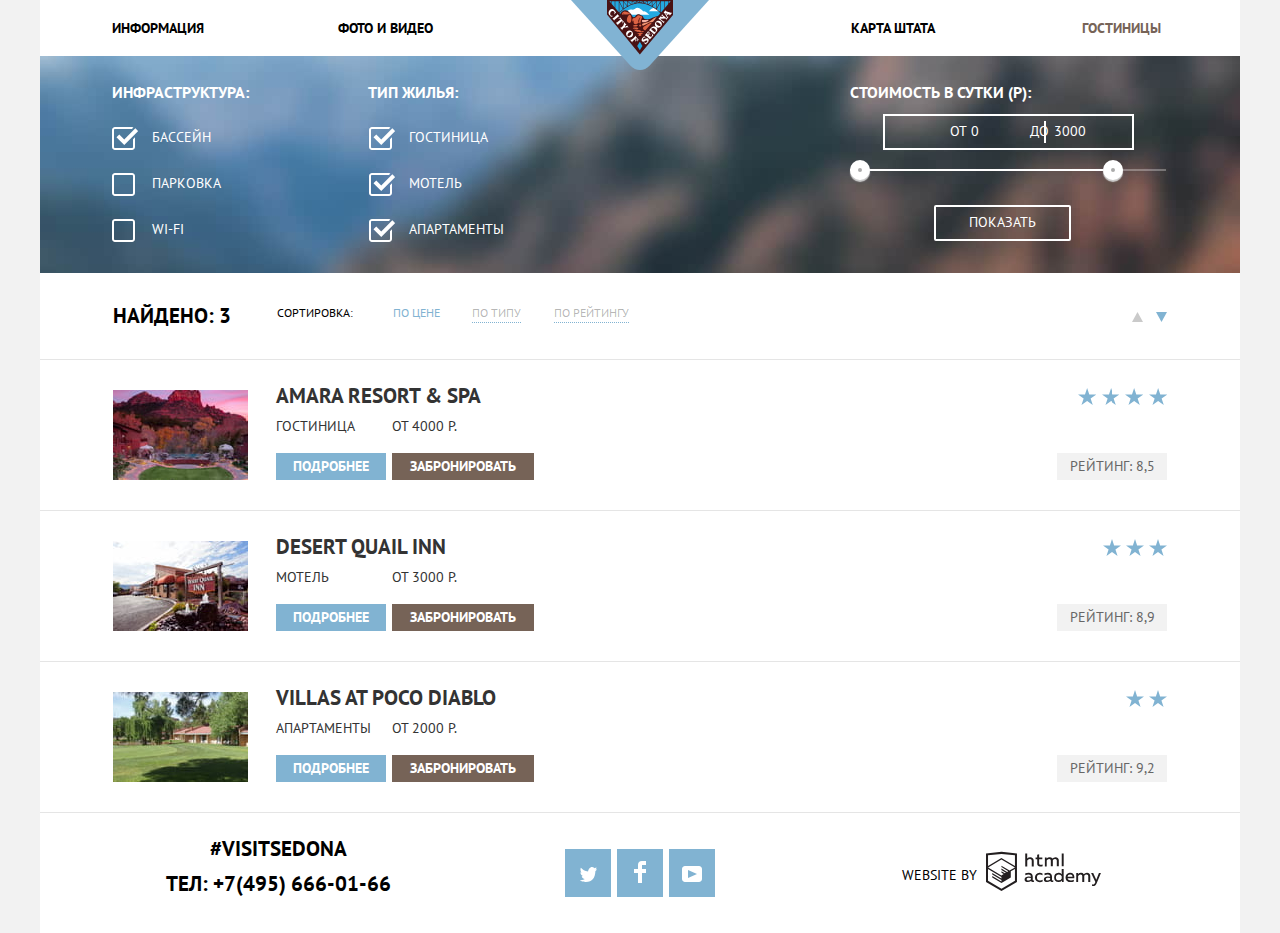
==== commit afbccc74: "Защита (версия 2 )" ====
--- a/catalog.html
+++ b/catalog.html
@@ -1,195 +1,225 @@
 <!DOCTYPE html>
 <html class="page" lang="ru">
-  <head>
-    <meta charset="utf-8">
-    <title>Каталог Седона</title>
-    <link href="https://fonts.googleapis.com/css2?family=PT+Sans:wght@400;700&display=swap" rel="stylesheet">
-    <link href="css/normalize.css" rel="stylesheet">
-    <link href="css/style.css" rel="stylesheet">
-  </head>
-  <body class="page-body">
-    <header>
-      <nav class="main_navigation container">
-        <div class="wrapper_navigation">
-           <ul class="list_navigation">
-           <li> <a href="blank.html">Информация</a></li>
-           <li><a href="blank.html">Фото и видео</a></li>
-           <li><a href="map.html">Карта штата</a></li>
-           <li><a href="catalog.html" class="visited_page">Гостиницы</a></li>
-           </ul>
-        </div>
-      <a href ="index.html" class="logo_sedona"><img src="img/svg-sedona/logo-sedona.svg"  width="138" height="70" alt="Седона. Главная"></a>
+
+<head>
+  <meta charset="utf-8">
+  <title>Каталог Седона</title>
+  <link href="https://fonts.googleapis.com/css2?family=PT+Sans:wght@400;700&display=swap" rel="stylesheet">
+  <link href="css/normalize.css" rel="stylesheet">
+  <link href="css/style-minimazer.css" rel="stylesheet">
+</head>
+
+<body class="page-body">
+  <header>
+    <nav class="main_navigation container">
+      <div class="wrapper_navigation">
+        <ul class="list_navigation">
+          <li> <a href="blank.html">Информация</a></li>
+          <li><a href="blank.html">Фото и видео</a></li>
+          <li><a href="map.html">Карта штата</a></li>
+          <li><a href="catalog.html" class="visited_page">Гостиницы</a></li>
+        </ul>
+      </div>
+      <a href="index.html" class="logo_sedona"><img src="img/svg-sedona/logo-sedona.svg" width="138" height="70" alt="Седона. Главная"></a>
     </nav>
-    </header>
-
-<main class="inner_main container">
-  <h1 class="visually-hidden">Каталог гостиниц</h1>
-
-  <section class="filter">
-    <h2 class="visually-hidden">Фильтр гостиниц</h2>
-    <form action="https://echo.htmlacademy.ru" method="get">
-      <div class="first_part_filter">
-      <fieldset class="filter_infrastructure">
-        <legend>Инфраструктура:</legend>
-        <ul class="list_filter_infrastructure">
-          <li class="filter-option">
-            <input class="visually-hidden filter-input-checkbox" type="checkbox" name="pool" id="pool" checked>
-            <label class="" for="pool">Бассейн</label>
+  </header>
+
+  <main class="inner_main container">
+    <h1 class="visually-hidden">Каталог гостиниц</h1>
+
+    <section class="filter">
+      <h2 class="visually-hidden">Фильтр гостиниц</h2>
+      <form action="https://echo.htmlacademy.ru" method="get">
+        <div class="first_part_filter">
+          <fieldset class="filter_infrastructure">
+            <legend>Инфраструктура:</legend>
+            <ul class="list_filter_infrastructure">
+              <li class="filter-option">
+                <input class="visually-hidden filter-input-checkbox" type="checkbox" name="pool" id="pool" checked>
+                <label class="" for="pool">Бассейн</label>
+              </li>
+              <li class="filter-option">
+                <input class="visually-hidden filter-input-checkbox" type="checkbox" name="parking" id="parking">
+                <label class="" for="parking">Парковка</label>
+              </li>
+              <li class="filter-option">
+                <input class="visually-hidden filter-input-checkbox" type="checkbox" name="wifi" id="wifi">
+                <label class="" for="wifi">wi-fi</label>
+              </li>
+
+            </ul>
+          </fieldset>
+          <fieldset class="filter_housetype">
+            <legend>Тип жилья:</legend>
+            <ul class="list_filter_housetype">
+              <li class="filter-option">
+                <input class="visually-hidden filter-input-checkbox" type="checkbox" name="hotel" id="hotel" checked>
+                <label for="hotel">гостиница</label>
+              </li>
+              <li class="filter-option">
+                <input class="visually-hidden filter-input-checkbox" type="checkbox" name="motel" id="motel" checked>
+                <label for="motel">Мотель</label>
+              </li>
+              <li class="filter-option">
+                <input class="visually-hidden filter-input-checkbox" type="checkbox" name="apartments" id="apartments" checked>
+                <label for="apartments">Апартаменты</label>
+              </li>
+            </ul>
+          </fieldset>
+        </div>
+        <fieldset class="filter_price_control">
+          <legend>Стоимость в сутки (р):</legend>
+          <div class="min-max_price">
+            <label class="min-price">от
+              <input type="number" name="min-price" value="0">
+            </label>
+            <div class="separation_min_max"></div>
+            <label class="max-price">до
+              <input type="number" name="max-price" value="3000">
+            </label>
+          </div>
+          <div class="range_price_control">
+            <div class="scale">
+              <div class="bar" style="width: 80%;"></div>
+            </div>
+            <div class="toggle toggle-min" tabindex="0" style="left: 0%"></div>
+            <div class="toggle toggle-max" tabindex="0" style="left: 80%"></div>
+          </div>
+          <button type="submit">Показать</button>
+        </fieldset>
+      </form>
+    </section>
+    <section class="catalog_search_line">
+      <div class="search_line">
+        <h2>найдено: 3</h2>
+        <span>сортировка:</span>
+        <ul class="list_sort">
+          <li class="sort_price">
+            <a>по цене</a>
           </li>
-          <li class="filter-option">
-            <input class="visually-hidden filter-input-checkbox" type="checkbox" name="parking" id="parking" >
-            <label class="" for="parking">Парковка</label>
+          <li class="sort_type">
+            <a href="">по типу</a>
           </li>
-          <li class="filter-option">
-            <input class="visually-hidden filter-input-checkbox" type="checkbox" name="wifi" id="wifi" >
-            <label class="" for="wifi">wi-fi</label>
-          </li>
-
-        </ul>
-      </fieldset>
-      <fieldset class="filter_housetype">
-        <legend>Тип жилья:</legend>
-        <ul class="list_filter_housetype">
-          <li class="filter-option">
-            <input class="visually-hidden filter-input-checkbox" type="checkbox" name="hotel" id="hotel" checked>
-            <label for="hotel">гостиница</label>
-          </li>
-          <li class="filter-option">
-            <input class="visually-hidden filter-input-checkbox" type="checkbox" name="motel" id="motel" checked>
-            <label for="motel">Мотель</label>
-          </li>
-          <li class="filter-option">
-            <input class="visually-hidden filter-input-checkbox" type="checkbox" name="apartments" id="apartments" checked>
-            <label for="apartments">Апартаменты</label>
+          <li class="sort_rating">
+            <a href="">по рейтингу</a>
           </li>
         </ul>
-      </fieldset>
-    </div>
-      <fieldset class="filter_price_control">
-          <legend>Стоимость в сутки (р):</legend>
-            <div class="min-max_price">
-              <label class="min-price">от
-                <input type="number" name="min-price" value="0">
-              </label>
-              <div class="separation_min_max"></div>
-              <label class="max-price">до
-                <input type="number" name="max-price" value="3000">
-              </label>
-            </div>
-            <div class="range_price_control">
-              <div class="scale">
-                <div class="bar" style="width: 80%;"></div>
-              </div>
-              <div class="toggle toggle-min" tabindex="0" style="left: 0%"></div>
-              <div class="toggle toggle-max" tabindex="0" style="left: 80%"></div>
-            </div>
-          <button type="submit">Показать</button>
-      </fieldset>
-    </form>
-  </section>
-  <section class="catalog_search_line">
-    <div class="search_line">
-    <h2>найдено: 3</h2>
-    <span>сортировка:</span>
-    <ul class="list_sort">
-      <li class="sort_price">
-        <a >по цене</a>
-      </li>
-      <li class="sort_type">
-        <a href="">по типу</a>
-      </li>
-      <li class="sort_rating">
-        <a href="">по рейтингу</a>
-      </li>
-    </ul>
-  </div>
-    <div class="up_down">
-    <a href="" class="up_arrow">
-      <svg xmlns="http://www.w3.org/2000/svg" width="11" height="10" viewBox="0 0 11 10"><path fill="#231F20" d="M5.5 0L0 10h11z"></svg>
-    </a>
-    <a class="down_arrow" >
-      <svg xmlns="http://www.w3.org/2000/svg" width="11" height="10" viewBox="0 0 11 10"><path fill="#231F20" d="M5.5 10L0 0h11"></svg>
-  </a>
-</div>
-  </section>
-
-
-<article class="catalog_hotel amara">
-  <div class="hotel_info">
-  <h2>amara resort & spa</h2>
-  <div class="hotel_type_price">
-  <span>гостиница</span>
-  <span>от 4000 р.</span>
-</div>
-<div class="hotel_buttons">
-  <a href="amara_resort.html">подробнее</a>
-  <a href="submit_form.html">забронировать</a>
-</div>
-</div>
-   <img src="img/amara.jpg" alt="Вид из окна отеля на зеленую лужайку и красные горы." width="135" height="90">
-   <div class="mark">
-   <p class="rating">рейтинг: 8,5</p>
-    <div class="stars star4"></div></div>
-</article>
-
-<article class="catalog_hotel desert">
-  <div class="hotel_info">
-  <h2>Desert quail inn</h2>
-  <div class="hotel_type_price">
-  <span>мотель</span>
-  <span>от 3000 p.</span>
-  </div>
-  <div class="hotel_buttons">
-  <a href="desert.html">подробнее</a>
-  <a href="submit_form.html">забронировать</a>
-</div>
-</div>
-   <img src="img/desert.jpg" alt="Вид на табличку отела и окружающую улицу." width="135" height="90">
-   <div class="mark">
-   <p class="rating">рейтинг: 8,9</p>
-   <div class="stars star3"></div>
-  </div>
-</article>
-
-<article class="catalog_hotel villas">
-  <div class="hotel_info">
-  <h2>villas at poco diablo </h2>
-  <div class="hotel_type_price">
-  <span>апартаменты</span>
-  <span>от 2000 р.</span>
-</div>
-<div class="hotel_buttons">
-  <a href="villas.html">подробнее</a>
-  <a href="submit_form.html">забронировать</a>
-</div>
-</div>
-   <img src="img/villas.jpg" alt="Отель с одноэтажными домиками, вокруг зеленый газон и деревья." width="135" height="90">
-   <div class="mark">
-   <p class="rating">рейтинг: 9,2</p>
-    <div class="stars star2"></div>
-  </div>
-</article>
-</main>
-
-<footer class="footer container">
-  <section class="inner_footer">
-  <div class="contacts">
-   <p>#VISITSEDONA</p>
-    <a href="tel:+74956660266">ТЕЛ: +7(495) 666-01-66</a>
-  </div>
-    <ul class="list_footer">
-<li><a href="#"><svg xmlns="http://www.w3.org/2000/svg" xmlns:xlink="http://www.w3.org/1999/xlink" width="17" height="15" viewBox="0 0 17 15"><path fill="#FFF" d="M10.95.144c1.685-.496 2.984.27 3.577 1.179.673-.231 1.331-.481 2.011-.708a2.345 2.345 0 0 1-.857 1.768c.685.17 1.304-.491 1.304-.491-.169 1-1.006 1.788-1.563 2.024-.231 6.75-3.175 11.217-10.077 11.082h-.446c-.41 0-4.164-.46-4.898-1.887 2.271.196 3.893-.422 4.693-1.177-.96-.3-2.679-.477-2.979-2.95.349.106.564.228 1.19.119C1.705 8.247.374 7.53.448 5.33c.285.328 1.067.536 1.34.472C1.085 5.561-.182 2.442.894.85c1.818 1.854 3.735 3.606 7.152 3.773C8.254 2.33 9.183.793 10.95.144z"/></svg></a></li>
-<li><a href="#"><svg xmlns="http://www.w3.org/2000/svg" width="12" height="22" viewBox="0 0 12 22"><path fill="#FFF" d="M12 4V0H8a4 4 0 0 0-4 4v4H0v4h4v10h4V12h4V8H8V4h4z"/></svg></a></li>
-<li><a href="#"><svg xmlns="http://www.w3.org/2000/svg" xmlns:xlink="http://www.w3.org/1999/xlink" width="20" height="16" viewBox="0 0 20 16"><path fill="#FFF" d="M17 0H3C1.35 0 0 1.35 0 3v10c0 1.65 1.35 3 3 3h14c1.65 0 3-1.35 3-3V3c0-1.65-1.35-3-3-3zM6.027 11.998V4.002L15.014 8l-8.987 3.998z"/></svg></a></li>
-    </ul>
-    <div class="copyright">
-    <p class="htmlacademy">WEBSITE BY
-    <a href="https://www.htmlacademy.ru"><svg id="Layer_1" data-name="Layer 1" xmlns="http://www.w3.org/2000/svg" viewBox="0 0 108.08 36.85"><title>logo-htmlacademy-small1</title><path d="M44.61,26.88a2,2,0,0,0,.55-0.1v1.33a3.25,3.25,0,0,1-1.18.21,1.67,1.67,0,0,1-1.67-1,4.84,4.84,0,0,1-3.14,1.08c-1.51,0-2.91-.83-2.91-2.55,0-2.13,2-2.79,3.71-2.79a11.08,11.08,0,0,1,2.17.25v-0.3c0-1-.76-1.77-2.19-1.77a7.42,7.42,0,0,0-3,.64v-1.7a10.21,10.21,0,0,1,3.19-.55c2.36,0,3.81,1.12,3.81,3.65v3a0.54,0.54,0,0,0,.49.59h0.17Zm-6.44-1.13A1.35,1.35,0,0,0,39.63,27h0.11a3.39,3.39,0,0,0,2.41-1V24.58a9.72,9.72,0,0,0-1.81-.21c-1,0-2.16.33-2.16,1.38h0Zm12.36-6.11a5,5,0,0,1,2.57.64V22a4.08,4.08,0,0,0-2.3-.7,2.75,2.75,0,1,0,0,5.49,5,5,0,0,0,2.43-.64v1.71a6.27,6.27,0,0,1-2.76.57A4.21,4.21,0,0,1,46,24.51q0-.21,0-0.41a4.32,4.32,0,0,1,4.18-4.46h0.38Zm12.17,7.24a2,2,0,0,0,.55-0.1v1.33a3.25,3.25,0,0,1-1.18.21,1.67,1.67,0,0,1-1.67-1,4.84,4.84,0,0,1-3.14,1.08c-1.51,0-2.91-.83-2.91-2.55,0-2.13,2-2.79,3.71-2.79a11.08,11.08,0,0,1,2.17.25v-0.3c0-1-.76-1.77-2.19-1.77a7.42,7.42,0,0,0-3,.64v-1.7a10.21,10.21,0,0,1,3.19-.55c2.36,0,3.81,1.12,3.81,3.65v3a0.54,0.54,0,0,0,.49.59h0.17Zm-6.44-1.13A1.35,1.35,0,0,0,57.73,27h0.11a3.39,3.39,0,0,0,2.41-1V24.58a9.72,9.72,0,0,0-1.81-.21c-1.06,0-2.16.33-2.16,1.38h0ZM73,16V28.2H71.35V26.88a3.88,3.88,0,0,1-3.19,1.54,4.4,4.4,0,0,1,0-8.78,3.81,3.81,0,0,1,3,1.3V16H73Zm-4.53,5.22a2.76,2.76,0,1,0,0,5.52A2.86,2.86,0,0,0,71.15,25V23A2.91,2.91,0,0,0,68.49,21.27ZM79,19.64c3.31,0,4.46,2.68,3.92,5.09H76.7c0.21,1.5,1.67,2.11,3.19,2.11a6.11,6.11,0,0,0,2.64-.59v1.6a7.14,7.14,0,0,1-3,.57C77,28.42,74.78,27,74.78,24a4.18,4.18,0,0,1,4-4.39H79Zm0.09,1.54a2.28,2.28,0,0,0-2.44,2.1v0.06H81.3A2,2,0,0,0,79.13,21.18Zm5.73,7V19.87h1.65v1a3.81,3.81,0,0,1,2.78-1.27A2.86,2.86,0,0,1,91.89,21a4.12,4.12,0,0,1,2.91-1.33A3.06,3.06,0,0,1,98,23V28.2h-1.9V23.05a1.59,1.59,0,0,0-1.42-1.75H94.42a2.8,2.8,0,0,0-2.07,1.12V28.2h-1.9V23.05A1.59,1.59,0,0,0,89,21.31H88.8a3,3,0,0,0-2.21,1.29v5.63H84.86Zm21.31-8.33h1.9l-3.91,9.46c-0.9,2.17-2.09,2.86-3.35,2.86a4.76,4.76,0,0,1-1.1-.14V30.46a2.86,2.86,0,0,0,.85.12c0.9,0,1.58-.64,2.07-1.9l0.17-.42-4-8.4h2l2.86,6.29ZM38.73,1.46V6.22a3.81,3.81,0,0,1,2.7-1.14,3.25,3.25,0,0,1,3.44,3.4v5.15H43V8.72a1.81,1.81,0,0,0-1.61-2h-0.3a2.93,2.93,0,0,0-2.32,1.39v5.52h-1.9V1.46h1.9ZM49.94,2.31v3h3V6.91h-3v3.81c0,1.1.5,1.46,1.58,1.46a4.49,4.49,0,0,0,1.69-.33v1.6A6.8,6.8,0,0,1,51,13.8a2.55,2.55,0,0,1-2.86-2.74V6.89H46.58V5.26h1.5V2.74Zm5.4,11.31V5.28H57v1A3.81,3.81,0,0,1,59.77,5a2.86,2.86,0,0,1,2.6,1.33A4.12,4.12,0,0,1,65.28,5,3.06,3.06,0,0,1,68.44,8.4v5.21h-1.9V8.46a1.59,1.59,0,0,0-1.42-1.75H64.89a2.8,2.8,0,0,0-2.07,1.12v5.78h-1.9V8.46A1.59,1.59,0,0,0,59.5,6.71H59.27A3,3,0,0,0,57.06,8v5.63H55.34ZM71.17,1.45H73V13.6H71.17V1.45ZM14.71,0H14.55L0,1.54V28.21l14.55,8.66,14.55-8.66V1.54Zm12.5,27.1L14.55,34.64,1.9,27.12V16.18l12.59,7.5V25L5.86,19.9v1.31l8.68,5.21v1.39L5.87,22.65V24l8.68,5.21,8.75-5.24V18.31L27.2,16V27.12Zm0-12.53-3.48,2-1.6,1L14.51,13v1.31L21,18.23H21l-0.14.09-1,.54-5.37-3.2V17l4.24,2.52-1,.67-3.2-1.9v1.31l2.1,1.24L14.5,22.1,2,14.65,14.51,7.11Zm0-1.32L14.49,5.76,1.91,13.25v-10L14.56,1.92,27.21,3.25v10h0Z" transform="translate(0 -0.02)" fill="#231f20"/></svg></a>
-    </p>
-    </div>
-  </section>
-</footer>
-
-  </body>
+      </div>
+      <div class="up_down">
+        <a href="" class="up_arrow">
+          <svg xmlns="http://www.w3.org/2000/svg" width="11" height="10" viewBox="0 0 11 10">
+            <path fill="#231F20" d="M5.5 0L0 10h11z" />
+          </svg>
+        </a>
+        <a class="down_arrow">
+          <svg xmlns="http://www.w3.org/2000/svg" width="11" height="10" viewBox="0 0 11 10">
+            <path fill="#231F20" d="M5.5 10L0 0h11" />
+          </svg>
+        </a>
+      </div>
+    </section>
+
+    <article class="catalog_hotel amara">
+      <div class="hotel_info">
+        <h2>amara resort & spa</h2>
+        <div class="hotel_type_price">
+          <span>гостиница</span>
+          <span>от 4000 р.</span>
+        </div>
+        <div class="hotel_buttons">
+          <a href="amara_resort.html">подробнее</a>
+          <a href="submit_form.html">забронировать</a>
+        </div>
+      </div>
+      <img src="img/amara.jpg" alt="Вид из окна отеля на зеленую лужайку и красные горы." width="135" height="90">
+      <div class="mark">
+        <p class="rating">рейтинг: 8,5</p>
+        <div class="stars star4"></div>
+      </div>
+    </article>
+
+    <article class="catalog_hotel desert">
+      <div class="hotel_info">
+        <h2>Desert quail inn</h2>
+        <div class="hotel_type_price">
+          <span>мотель</span>
+          <span>от 3000 p.</span>
+        </div>
+        <div class="hotel_buttons">
+          <a href="desert.html">подробнее</a>
+          <a href="submit_form.html">забронировать</a>
+        </div>
+      </div>
+      <img src="img/desert.jpg" alt="Вид на табличку отела и окружающую улицу." width="135" height="90">
+      <div class="mark">
+        <p class="rating">рейтинг: 8,9</p>
+        <div class="stars star3"></div>
+      </div>
+    </article>
+
+    <article class="catalog_hotel villas">
+      <div class="hotel_info">
+        <h2>villas at poco diablo </h2>
+        <div class="hotel_type_price">
+          <span>апартаменты</span>
+          <span>от 2000 р.</span>
+        </div>
+        <div class="hotel_buttons">
+          <a href="villas.html">подробнее</a>
+          <a href="submit_form.html">забронировать</a>
+        </div>
+      </div>
+      <img src="img/villas.jpg" alt="Отель с одноэтажными домиками, вокруг зеленый газон и деревья." width="135" height="90">
+      <div class="mark">
+        <p class="rating">рейтинг: 9,2</p>
+        <div class="stars star2"></div>
+      </div>
+    </article>
+  </main>
+
+  <footer class="footer container">
+    <section class="inner_footer">
+      <div class="contacts">
+        <p>#VISITSEDONA</p>
+        <a href="tel:+74956660266">ТЕЛ: +7(495) 666-01-66</a>
+      </div>
+      <ul class="list_footer">
+        <li>
+          <a href="#" title="Мы в твиттере">
+            <svg xmlns="http://www.w3.org/2000/svg" xmlns:xlink="http://www.w3.org/1999/xlink" width="17" height="15" viewBox="0 0 17 15">
+              <path fill="#FFF" d="M10.95.144c1.685-.496 2.984.27 3.577 1.179.673-.231 1.331-.481 2.011-.708a2.345 2.345 0 0 1-.857 1.768c.685.17 1.304-.491 1.304-.491-.169 1-1.006 1.788-1.563 2.024-.231 6.75-3.175 11.217-10.077 11.082h-.446c-.41 0-4.164-.46-4.898-1.887 2.271.196 3.893-.422 4.693-1.177-.96-.3-2.679-.477-2.979-2.95.349.106.564.228 1.19.119C1.705 8.247.374 7.53.448 5.33c.285.328 1.067.536 1.34.472C1.085 5.561-.182 2.442.894.85c1.818 1.854 3.735 3.606 7.152 3.773C8.254 2.33 9.183.793 10.95.144z" />
+            </svg>
+          </a>
+        </li>
+        <li>
+          <a href="#" title="Мы в фейсбуке">
+            <svg xmlns="http://www.w3.org/2000/svg" width="12" height="22" viewBox="0 0 12 22">
+              <path fill="#FFF" d="M12 4V0H8a4 4 0 0 0-4 4v4H0v4h4v10h4V12h4V8H8V4h4z" />
+            </svg>
+          </a>
+        </li>
+        <li>
+          <a href="#" title="Мы на ютубе">
+            <svg xmlns="http://www.w3.org/2000/svg" xmlns:xlink="http://www.w3.org/1999/xlink" width="20" height="16" viewBox="0 0 20 16">
+              <path fill="#FFF" d="M17 0H3C1.35 0 0 1.35 0 3v10c0 1.65 1.35 3 3 3h14c1.65 0 3-1.35 3-3V3c0-1.65-1.35-3-3-3zM6.027 11.998V4.002L15.014 8l-8.987 3.998z" />
+            </svg>
+          </a>
+        </li>
+      </ul>
+      <div class="copyright">
+        <p class="htmlacademy">WEBSITE BY
+          <a href="https://www.htmlacademy.ru">
+            <svg id="Layer_1" data-name="Layer 1" xmlns="http://www.w3.org/2000/svg" viewBox="0 0 108.08 36.85">
+              <title>logo-htmlacademy-small1</title>
+              <path d="M44.61,26.88a2,2,0,0,0,.55-0.1v1.33a3.25,3.25,0,0,1-1.18.21,1.67,1.67,0,0,1-1.67-1,4.84,4.84,0,0,1-3.14,1.08c-1.51,0-2.91-.83-2.91-2.55,0-2.13,2-2.79,3.71-2.79a11.08,11.08,0,0,1,2.17.25v-0.3c0-1-.76-1.77-2.19-1.77a7.42,7.42,0,0,0-3,.64v-1.7a10.21,10.21,0,0,1,3.19-.55c2.36,0,3.81,1.12,3.81,3.65v3a0.54,0.54,0,0,0,.49.59h0.17Zm-6.44-1.13A1.35,1.35,0,0,0,39.63,27h0.11a3.39,3.39,0,0,0,2.41-1V24.58a9.72,9.72,0,0,0-1.81-.21c-1,0-2.16.33-2.16,1.38h0Zm12.36-6.11a5,5,0,0,1,2.57.64V22a4.08,4.08,0,0,0-2.3-.7,2.75,2.75,0,1,0,0,5.49,5,5,0,0,0,2.43-.64v1.71a6.27,6.27,0,0,1-2.76.57A4.21,4.21,0,0,1,46,24.51q0-.21,0-0.41a4.32,4.32,0,0,1,4.18-4.46h0.38Zm12.17,7.24a2,2,0,0,0,.55-0.1v1.33a3.25,3.25,0,0,1-1.18.21,1.67,1.67,0,0,1-1.67-1,4.84,4.84,0,0,1-3.14,1.08c-1.51,0-2.91-.83-2.91-2.55,0-2.13,2-2.79,3.71-2.79a11.08,11.08,0,0,1,2.17.25v-0.3c0-1-.76-1.77-2.19-1.77a7.42,7.42,0,0,0-3,.64v-1.7a10.21,10.21,0,0,1,3.19-.55c2.36,0,3.81,1.12,3.81,3.65v3a0.54,0.54,0,0,0,.49.59h0.17Zm-6.44-1.13A1.35,1.35,0,0,0,57.73,27h0.11a3.39,3.39,0,0,0,2.41-1V24.58a9.72,9.72,0,0,0-1.81-.21c-1.06,0-2.16.33-2.16,1.38h0ZM73,16V28.2H71.35V26.88a3.88,3.88,0,0,1-3.19,1.54,4.4,4.4,0,0,1,0-8.78,3.81,3.81,0,0,1,3,1.3V16H73Zm-4.53,5.22a2.76,2.76,0,1,0,0,5.52A2.86,2.86,0,0,0,71.15,25V23A2.91,2.91,0,0,0,68.49,21.27ZM79,19.64c3.31,0,4.46,2.68,3.92,5.09H76.7c0.21,1.5,1.67,2.11,3.19,2.11a6.11,6.11,0,0,0,2.64-.59v1.6a7.14,7.14,0,0,1-3,.57C77,28.42,74.78,27,74.78,24a4.18,4.18,0,0,1,4-4.39H79Zm0.09,1.54a2.28,2.28,0,0,0-2.44,2.1v0.06H81.3A2,2,0,0,0,79.13,21.18Zm5.73,7V19.87h1.65v1a3.81,3.81,0,0,1,2.78-1.27A2.86,2.86,0,0,1,91.89,21a4.12,4.12,0,0,1,2.91-1.33A3.06,3.06,0,0,1,98,23V28.2h-1.9V23.05a1.59,1.59,0,0,0-1.42-1.75H94.42a2.8,2.8,0,0,0-2.07,1.12V28.2h-1.9V23.05A1.59,1.59,0,0,0,89,21.31H88.8a3,3,0,0,0-2.21,1.29v5.63H84.86Zm21.31-8.33h1.9l-3.91,9.46c-0.9,2.17-2.09,2.86-3.35,2.86a4.76,4.76,0,0,1-1.1-.14V30.46a2.86,2.86,0,0,0,.85.12c0.9,0,1.58-.64,2.07-1.9l0.17-.42-4-8.4h2l2.86,6.29ZM38.73,1.46V6.22a3.81,3.81,0,0,1,2.7-1.14,3.25,3.25,0,0,1,3.44,3.4v5.15H43V8.72a1.81,1.81,0,0,0-1.61-2h-0.3a2.93,2.93,0,0,0-2.32,1.39v5.52h-1.9V1.46h1.9ZM49.94,2.31v3h3V6.91h-3v3.81c0,1.1.5,1.46,1.58,1.46a4.49,4.49,0,0,0,1.69-.33v1.6A6.8,6.8,0,0,1,51,13.8a2.55,2.55,0,0,1-2.86-2.74V6.89H46.58V5.26h1.5V2.74Zm5.4,11.31V5.28H57v1A3.81,3.81,0,0,1,59.77,5a2.86,2.86,0,0,1,2.6,1.33A4.12,4.12,0,0,1,65.28,5,3.06,3.06,0,0,1,68.44,8.4v5.21h-1.9V8.46a1.59,1.59,0,0,0-1.42-1.75H64.89a2.8,2.8,0,0,0-2.07,1.12v5.78h-1.9V8.46A1.59,1.59,0,0,0,59.5,6.71H59.27A3,3,0,0,0,57.06,8v5.63H55.34ZM71.17,1.45H73V13.6H71.17V1.45ZM14.71,0H14.55L0,1.54V28.21l14.55,8.66,14.55-8.66V1.54Zm12.5,27.1L14.55,34.64,1.9,27.12V16.18l12.59,7.5V25L5.86,19.9v1.31l8.68,5.21v1.39L5.87,22.65V24l8.68,5.21,8.75-5.24V18.31L27.2,16V27.12Zm0-12.53-3.48,2-1.6,1L14.51,13v1.31L21,18.23H21l-0.14.09-1,.54-5.37-3.2V17l4.24,2.52-1,.67-3.2-1.9v1.31l2.1,1.24L14.5,22.1,2,14.65,14.51,7.11Zm0-1.32L14.49,5.76,1.91,13.25v-10L14.56,1.92,27.21,3.25v10h0Z" transform="translate(0 -0.02)" fill="#231f20" />
+            </svg>
+          </a>
+        </p>
+      </div>
+    </section>
+  </footer>
+
+</body>
+
 </html>
 <!--задание завершаем разметку сделано-->
--- a/css/style-minimazer.css
+++ b/css/style-minimazer.css
@@ -0,0 +1,200 @@
+:root{--white_color:#FFF;--sky_color:#81B3D2;--gray_main:#EEE;--light_gray:#F2F2F2;--brown_color:#766357;--white_for_footer:rgba(255,255,255,0.9);--special_gray:#CACACA;--brown-black_text:#333;--black:#000;--gray_for_line:#E5E5E5;--gray_for_rating:#666}
+body{min-width:960px;margin:0;padding:0;font-family:"PT Sans","Arial",sans-serif;font-size:14px;line-height:21px;font-weight:400;color:var(--black);text-transform:uppercase;background-color:var(--light_gray);background-position:top center;background-repeat:no-repeat}
+a{text-decoration:none}
+img{max-width:100%;height:auto}
+.container{width:1200px;margin:0 auto;padding:0 40px}
+.page{height:100%}
+.page-body{min-height:100%;display:-ms-grid;display:grid;-ms-grid-rows:-webkit-min-content 1fr -webkit-min-content;-ms-grid-rows:min-content 1fr min-content;grid-template-rows:-webkit-min-content 1fr -webkit-min-content;grid-template-rows:min-content 1fr min-content;-ms-flex-line-pack:start;align-content:start}
+.main_navigation{font-weight:700;line-height:26px;display:-webkit-box;display:-ms-flexbox;display:flex;position:relative}
+.wrapper_navigation{background-color:var(--white_color);width:100%;display:-webkit-box;display:-ms-flexbox;display:flex;-webkit-box-orient:vertical;-webkit-box-direction:normal;-ms-flex-direction:column;flex-direction:column;-webkit-box-align:center;-ms-flex-align:center;align-items:center;-ms-flex-wrap:wrap;flex-wrap:wrap}
+.list_navigation{list-style:none;width:1200px;padding:0;display:-webkit-box;display:-ms-flexbox;display:flex;-ms-flex-wrap:wrap;flex-wrap:wrap;margin:15px 72px}
+.list_navigation li:nth-child(2n+1){margin-right:134px;-webkit-box-pack:start;-ms-flex-pack:start;justify-content:start}
+.list_navigation li:nth-child(2),.list_navigation li:nth-child(6),.list_navigation li:nth-child(10){margin-right:418px}
+.list_navigation li:nth-child(4n+3){margin-right:147px}
+.list_navigation li:nth-child(4n){-webkit-box-pack:end;-ms-flex-pack:end;justify-content:end;color:var(--black)}
+.list_navigation a{color:var(--black)}
+.list_navigation a:active{color:var(--brown_color)}
+.list_navigation .visited_page{color:var(--brown_color)}
+.list_navigation a:hover{color:var(--sky_color)}
+.logo_sedona{width:138px;height:70px;position:absolute;margin:0 auto;top:0;left:0;bottom:0;right:0;z-index:2}
+.main-navigation img{background-color:var(--sky_color)}
+.flex-main,.main_inner{display:-webkit-box;display:-ms-flexbox;display:flex;-webkit-box-orient:vertical;-webkit-box-direction:normal;-ms-flex-direction:column;flex-direction:column}
+.site_header{background-image:url(../img/background_index.jpg);background-color:var(--sky_color);background-position:center;background-repeat:no-repeat;height:509px;width:1200px;position:relative}
+.site_header img{top:77.35px;left:371.38px;position:absolute}
+.site_header::after{content:"";background-image:url(../img/svg-sedona/intro-mask.svg);background-position:center;background-repeat:no-repeat;position:absolute;width:1200px;height:57px;bottom:-2px}
+.best_reasons{background-color:var(--white_color);font-size:14px;line-height:21px;font-weight:400;display:-webkit-box;display:-ms-flexbox;display:flex;-webkit-box-orient:vertical;-webkit-box-direction:normal;-ms-flex-direction:column;flex-direction:column;margin:0;padding:0}
+p.sedona_statement{text-align:center;font-weight:700;font-size:21px;line-height:26px;background-color:var(--white_color);width:470px;padding-top:0;padding-bottom:25px;-ms-flex-item-align:center;-ms-grid-row-align:center;align-self:center;margin:43px auto 16.5px}
+.best_reasons h2{font-size:14px;line-height:26px;text-align:center;font-weight:400;-ms-flex-item-align:center;-ms-grid-row-align:center;align-self:center;margin:0 auto 51px}
+.reason1{width:1200px;margin:0;padding:0;list-style:none;display:-webkit-box;display:-ms-flexbox;display:flex;-webkit-box-pack:start;-ms-flex-pack:start;justify-content:flex-start}
+.reason{text-align:center;width:400px;margin:0;padding:0;display:-webkit-box;display:-ms-flexbox;display:flex;-webkit-box-orient:vertical;-webkit-box-direction:normal;-ms-flex-direction:column;flex-direction:column}
+.reason h3{width:160px;font-weight:700;font-size:21px;line-height:21px;margin-top:47px;margin-bottom:25px;-ms-flex-item-align:center;-ms-grid-row-align:center;align-self:center}
+.reason2 h3{margin-top:50px}
+.reason p:nth-of-type(1){margin-top:0;margin-bottom:22px;padding:2px}
+.reason2 p:nth-of-type(1),.reason3 p:nth-of-type(1),.reason4 p:nth-of-type(1),.reason5 p:nth-of-type(1){margin-bottom:21px}
+.reason p:nth-of-type(2){width:300px;margin-bottom:54px;margin-top:0;padding:0;-ms-flex-item-align:center;-ms-grid-row-align:center;align-self:center}
+.reason2 p:nth-of-type(2){margin-bottom:51px}
+.reason1 p:nth-of-type(2){width:297px}
+.reason2 p:nth-of-type(2){width:301px}
+.reason3 p:nth-of-type(2){width:208px}
+.reason4 p:nth-of-type(2){width:265px}
+.reason5 p:nth-of-type(2){width:248px}
+.reason2{width:1200px;display:-webkit-box;display:-ms-flexbox;display:flex;-webkit-box-orient:horizontal;-webkit-box-direction:reverse;-ms-flex-direction:row-reverse;flex-direction:row-reverse}
+.reason1,.reason2{color:var(--white_color);background-color:var(--sky_color)}
+.reason3,.reason4,.reason5{background-color:var(--gray_main)}
+.list-features{display:-ms-grid;display:grid;-ms-grid-columns:400px 400px 400px;grid-template-columns:400px 400px 400px;list-style:none;margin:0;padding:0;background-color:var(--white_color)}
+.feature{display:-webkit-box;display:-ms-flexbox;display:flex;-webkit-box-orient:vertical;-webkit-box-direction:normal;-ms-flex-direction:column;flex-direction:column;-webkit-box-pack:start;-ms-flex-pack:start;justify-content:flex-start;-webkit-box-align:center;-ms-flex-align:center;align-items:center;position:relative}
+.feature h3{font-weight:700;font-size:21px;line-height:21px;margin-top:160px;margin-bottom:25px;padding:0}
+.feature p{text-align:center;margin-top:0;margin-bottom:82px}
+.feature1 p{width:254px}
+.feature2 p{width:297px}
+.feature3 p{width:270px}
+.feature1::before{content:"";background-image:url(../img/svg-sedona/icon-1.svg);width:75px;height:72px;position:absolute;top:61px}
+.feature2::before{content:"";background-image:url(../img/svg-sedona/icon-3.svg);width:75px;height:70px;position:absolute;top:61px}
+.feature3::before{content:"";background-image:url(../img/svg-sedona/icon-2.svg);width:64px;height:77px;position:absolute;top:56px}
+.list_reasons3_5{display:-ms-grid;display:grid;-ms-grid-columns:400px 400px 400px;grid-template-columns:400px 400px 400px;list-style:none;margin:0;padding:0}
+.index_search{background-color:var(--white_color);text-align:center;padding:0;margin:0;display:-webkit-box;display:-ms-flexbox;display:flex;-webkit-box-orient:vertical;-webkit-box-direction:normal;-ms-flex-direction:column;flex-direction:column;-webkit-box-align:center;-ms-flex-align:center;align-items:center;position:relative}
+.index_search>h2{font-weight:700;font-size:30px;line-height:24px;margin-top:56px;margin-bottom:26px;padding:0;width:100%}
+.index_search>p{margin-bottom:40px;margin-top:0;padding:5px;line-height:24px;width:100%}
+.form_index_search{background-color:var(--white_color);-webkit-box-shadow:0 7px 15px rgba(0,1,1,0.15);box-shadow:0 7px 15px rgba(0,1,1,0.15);font-weight:700;font-size:14px;line-height:26px;text-transform:uppercase;width:568px;margin-top:86px;padding:0}
+.form_index_search form{padding:0;top:204px;position:absolute;z-index:150;background-color:var(--white_color)}
+.form_index_search fieldset{border:none;width:568px;margin:0;padding:0;display:-webkit-box;display:-ms-flexbox;display:flex;-webkit-box-orient:vertical;-webkit-box-direction:normal;-ms-flex-direction:column;flex-direction:column}
+.container_fieldset{width:458px;margin:55px;padding:0}
+.form_index_search legend{font-weight:700;font-size:21px;line-height:26px;color:var(--white_color);background-color:var(--brown_color);width:568px;height:86px;display:-webkit-box;display:-ms-flexbox;display:flex;-webkit-box-pack:center;-ms-flex-pack:center;justify-content:center;-webkit-box-align:center;-ms-flex-align:center;align-items:center}
+.form_index_search legend:active{background-color:#503E33}
+.form_index_search legend:hover{background-color:#604E43}
+.arrival_date{margin-bottom:30px;position:relative;display:-webkit-box;display:-ms-flexbox;display:flex;-webkit-box-pack:justify;-ms-flex-pack:justify;justify-content:space-between;font-weight:700;font-size:14px;line-height:26px;padding:0}
+.date_of_departure{margin-bottom:30px;position:relative;display:-webkit-box;display:-ms-flexbox;display:flex;-webkit-box-pack:justify;-ms-flex-pack:justify;justify-content:space-between;font-weight:700;font-size:14px;line-height:26px;width:100%;padding:0}
+.form_index_search input[type="text"]{color:var(--black);background-color:var(--light_gray);display:block;width:334px;height:38px;font-weight:700;text-transform:uppercase;border:none;padding:0;padding-left:12px}
+.arrival_date label,.date_of_departure label{white-space:pre;-ms-flex-item-align:center;-ms-grid-row-align:center;align-self:center}
+.calendar{position:absolute;right:4px;top:7px;border:none;background-color:transparent}
+.calendar path{fill:#A9A9A9}
+.calendar path:hover{fill:var(--black)}
+.calendar path:active{fill:var(--sky_color)}
+.form_index_search input[type="number"]{background-color:var(--light_gray);width:114px;height:38px;font-weight:700;font-size:14px;line-height:26px;text-transform:uppercase;text-align:center;color:var(--black);padding:0;border:none}
+.form_index_search input[type="text"]::-webkit-input-placeholder,.form_index_search input[type="number"]::-webkit-input-placeholder{color:var(--black);font-style:normal;font-weight:700;font-size:14px;line-height:26px}
+.form_index_search input[type="text"]::-moz-placeholder,.form_index_search input[type="number"]::-moz-placeholder{color:var(--black);font-style:normal;font-weight:700;font-size:14px;line-height:26px}
+.form_index_search input[type="text"]:-ms-input-placeholder,.form_index_search input[type="number"]:-ms-input-placeholder{color:var(--black);font-style:normal;font-weight:700;font-size:14px;line-height:26px}
+.form_index_search input[type="text"]::-ms-input-placeholder,.form_index_search input[type="number"]::-ms-input-placeholder{color:var(--black);font-style:normal;font-weight:700;font-size:14px;line-height:26px}
+.form_index_search input[type="text"]::placeholder,.form_index_search input[type="number"]::placeholder{color:var(--black);font-style:normal;font-weight:700;font-size:14px;line-height:26px}
+.form_index_search input[type="text"]:hover,.form_index_search input[type="number"]:hover{background-color:#EBEBEB}
+.form_index_search input[type="text"]:focus,.form_index_search input[type="number"]:focus{background-color:var(--white_color);outline:2px solid var(--light_gray);outline-offset:-2px}
+.form_index_search_amount_visiters{display:-webkit-box;display:-ms-flexbox;display:flex;padding:0;margin:0;margin-bottom:54px;-webkit-box-pack:justify;-ms-flex-pack:justify;justify-content:space-between;-webkit-box-align:center;-ms-flex-align:center;align-items:center}
+.form_index_search_amount_visiters p{position:relative;margin-top:0;margin-bottom:0;padding:0;display:-webkit-box;display:-ms-flexbox;display:flex;-webkit-box-pack:justify;-ms-flex-pack:justify;justify-content:space-between;-webkit-box-align:center;-ms-flex-align:center;align-items:center}
+.form_index_search_amount_visiters p:first-of-type{margin-right:53px;width:226px}
+.form_index_search_amount_visiters p:nth-of-type(2){width:179px}
+.index_search_decrease{width:12px;height:3px;position:absolute;top:18px;right:89px;background-color:#A9A9A9;border:none;padding:0;margin:0}
+.index_search_increase{position:absolute;top:13px;right:13px;border:none;background-color:transparent;padding:0;margin:0}
+.form_index_search button[type="submit"]{background-color:var(--sky_color);font-weight:700;font-size:21px;line-height:26px;text-align:center;color:var(--white_color);width:458px;height:58px;vertical-align:middle;text-transform:uppercase;margin-top:0;border:none}
+.form_index_search button[type="submit"]:hover{background-color:#669EC0;mix-blend-mode:normal;opacity:.3}
+.form_index_search button[type="submit"]:active{background-color:#5496BD}
+.map{position:relative}
+.map img{width:1200px;margin:0;padding:0}
+.map{margin:0;padding:0}
+.footer{font-weight:700;font-size:21px;line-height:26px;min-height:114px}
+.footer section{background-color:rgba(255,255,255,0.7);display:-webkit-box;display:-ms-flexbox;display:flex;-webkit-box-pack:justify;-ms-flex-pack:justify;justify-content:space-between;padding-right:139px;padding-left:117px}
+.footer .inner_footer{background-color:rgba(255,255,255,1)}
+.index_footer{z-index:2;margin-top:-126px}
+.footer .contacts{margin-top:23px;margin-bottom:36px;padding-left:9px;text-align:center}
+.contacts p{margin:0;margin-bottom:9px;padding:0}
+.footer .list_footer{list-style:none;margin-top:36px;vertical-align:top;display:-webkit-box;display:-ms-flexbox;display:flex;padding:0;padding-right:7px;margin-bottom:auto}
+.footer a{color:var(--black)}
+.list_footer li{background-color:var(--sky_color);width:46px;height:48px;margin-right:6px;display:-webkit-box;display:-ms-flexbox;display:flex;-webkit-box-pack:center;-ms-flex-pack:center;justify-content:center;-webkit-box-align:center;-ms-flex-align:center;align-items:center;padding:0}
+.list_footer a{margin-top:3px}
+.list_footer path:active{opacity:.3}
+.list_footer li:hover{background-color:#669EC0}
+.list_footer li:active{background-color:#5496BD}
+.footer .copyright{margin-top:38px;margin-bottom:41px;display:-webkit-box;display:-ms-flexbox;display:flex;-ms-flex-item-align:center;align-self:center;vertical-align:middle}
+.footer .htmlacademy{font-size:14px;line-height:26px;font-weight:400;margin:0}
+.htmlacademy svg{width:115px;height:41px;vertical-align:-12px;padding-left:5px}
+.htmlacademy path:hover{fill:var(--sky_color)}
+.htmlacademy path:active{fill:#BDBBBC}
+.visually-hidden{display:none}
+.filter{background-color:#766357;background-image:url(../img/background-catalog.jpg);background-repeat:no-repeat;color:var(--white_color);font-size:14px;line-height:21px;width:1200px;min-height:217px;display:-webkit-box;display:-ms-flexbox;display:flex;-webkit-box-pack:justify;-ms-flex-pack:justify;justify-content:space-between}
+.filter form{display:-webkit-box;display:-ms-flexbox;display:flex;-webkit-box-pack:justify;-ms-flex-pack:justify;justify-content:space-between;margin-left:72px;margin-right:72px;margin-top:26px;width:1200px;padding:0}
+.first_part_filter{display:-webkit-box;display:-ms-flexbox;display:flex}
+.filter fieldset{border:none;display:-webkit-box;display:-ms-flexbox;display:flex;-webkit-box-orient:vertical;-webkit-box-direction:normal;-ms-flex-direction:column;flex-direction:column;-webkit-box-pack:start;-ms-flex-pack:start;justify-content:flex-start;padding:0;margin-left:0}
+.filter_infrastructure{margin-right:119px}
+.filter legend{font-weight:700;font-size:16px;line-height:21px;margin-bottom:24px;padding:0}
+.list_filter_infrastructure,.list_filter_housetype{list-style:none;margin-top:0;margin-left:0;padding:0}
+.filter-option label{position:relative;display:block;cursor:pointer;-webkit-user-select:none;-moz-user-select:none;-ms-user-select:none;user-select:none;margin-left:40px}
+.filter-input-checkbox:not(:checked) + label::before{content:"";position:absolute;left:-40px;top:0;width:23px;height:23px;background-image:url(../img/svg-sedona/checkbox-off.svg)}
+.filter-input-checkbox:not(:checked):disabled + label::before{content:"";position:absolute;left:-40px;top:0;width:23px;height:23px;background-image:url(../img/svg-sedona/checkbox-off-disabled.svg)}
+.filter-input-checkbox:checked + label::before{content:"";position:absolute;top:0;left:-40px;width:26px;height:23px;background-image:url(../img/svg-sedona/checkbox-on.svg)}
+.filter-input-checkbox:checked:disabled + label::before{content:"";position:absolute;top:0;left:-40px;width:26px;height:23px;background-image:url(../img/svg-sedona/checkbox-on-disabled.svg)}
+.list_filter_housetype label{margin-left:41px}
+.list_filter_infrastructure li,.list_filter_housetype li{margin-left:0}
+.list_filter_infrastructure li:not(:last-child),.list_filter_housetype li:not(:last-child){margin-bottom:25px}
+.filter_price_control{padding:0;padding-left:10px;display:-webkit-box;display:-ms-flexbox;display:flex;-webkit-box-orient:vertical;-webkit-box-direction:normal;-ms-flex-direction:column;flex-direction:column;-webkit-box-pack:start;-ms-flex-pack:start;justify-content:flex-start}
+.filter_price_control legend{font-weight:700;margin:0;padding:0;margin-bottom:10.5px}
+.min-max_price{border:2px solid var(--white_color);display:-webkit-box;display:-ms-flexbox;display:flex;-webkit-box-pack:justify;-ms-flex-pack:justify;justify-content:space-between;-ms-flex-item-align:center;align-self:center;position:relative;padding:5px 16px 6px 65px}
+.separation_min_max{width:2px;height:22px;background-color:#fff;position:absolute;left:159px}
+.min-price{width:80px}
+.max-price{width:86px}
+.min-max_price input[type="number"]{background-color:transparent;width:50px;font-size:14px;line-height:21px;color:var(--white_color);border:none;padding:0;margin:0;margin-left:1px}
+.max-price input[type="number"]{width:57px}
+.range_price_control{padding-top:19px;padding-bottom:34px;width:316px;position:relative}
+.scale{width:316px;height:2px;background-color:rgba(255,255,255,0.3);top:8px;z-index:1}
+.bar{width:70%;height:2px;background-color:#fff;position:absolute;z-index:2}
+.range_price_control .toggle{position:absolute;top:10px;left:0;width:4px;height:4px;padding:0;border:8px solid #fff;background-color:#ababab;border-radius:50%;-webkit-box-shadow:0 2px 1px 0 #cfcfcf;box-shadow:0 2px 1px 0 #cfcfcf;cursor:pointer;z-index:3}
+.range_price_control .toggle:hover{position:absolute;top:10px;left:0;width:4px;height:4px;padding:0;border:10px solid #fff;background-color:#ababab;border-radius:50%;-webkit-box-shadow:0 2px 1px 0 #cfcfcf;box-shadow:0 2px 1px 0 #cfcfcf;cursor:pointer;z-index:3}
+.filter_price_control button[type="submit"]{background-color:transparent;color:var(--white_color);text-align:center;border:2px solid var(--white_color);border-radius:2px;font-size:14px;line-height:21px;text-transform:uppercase;width:137px;height:36px;margin-left:84px;padding:0}
+.filter_price_control button[type="submit"]:hover{background-color:var(--white_color);color:var(--black)}
+.catalog_search_line{background-color:var(--white_color);color:var(--black);width:1200px;min-height:86px;border-bottom:1px solid var(--gray_for_line);font-size:12px;line-height:18px;display:-webkit-box;display:-ms-flexbox;display:flex;-webkit-box-pack:justify;-ms-flex-pack:justify;justify-content:space-between;-webkit-box-align:center;-ms-flex-align:center;align-items:center}
+.search_line{display:-webkit-box;display:-ms-flexbox;display:flex;justify-self:flex-start}
+.catalog_search_line h2{font-weight:700;font-size:21px;line-height:26px;padding:0;margin:0 46px 0 73px}
+.catalog_search_line span{padding-top:1px}
+.catalog_search_line ul{list-style:none;display:-webkit-box;display:-ms-flexbox;display:flex;margin:0;padding:0;padding-left:8px;padding-top:1px}
+.list_sort li{margin-left:32px}
+.sort_price a{color:var(--sky_color)}
+.sort_type a,.sort_rating a{color:rgba(0,0,0,0.3);padding-bottom:2px;border-bottom:1px dotted #81B3D2}
+.sort_rating{padding-left:1px}
+.list_sort a:hover{color:var(--sky_color);border-bottom:1px dashed var(--sky_color);opacity:1}
+.list_sort a:active{color:var(--black);border-bottom:none;opacity:1}
+div.up_down{margin-right:73px;justify-self:flex-end;padding-top:4px}
+.down_arrow path{fill:#81B3D2}
+.up_arrow{margin-right:10px}
+.up_arrow path{fill:#CACACA}
+.down_arrow:hover path,.up_arrow:hover path{fill:#000}
+.down_arrow:active path,.up_arrow:active path{fill:#81B3D2}
+.catalog_hotel{background-color:var(--white_color);border-bottom:1px solid var(--gray_for_line);width:1200px;min-height:150px;font-size:14px;line-height:21px;color:var(--brown-black_text);margin:0;padding:0;display:-ms-grid;display:grid;-ms-grid-columns:236px 0 auto 0 200px;grid-template-columns:236px auto 200px;gap:0}
+.catalog_hotel img{margin-left:73px;margin-right:29px;-webkit-box-ordinal-group:0;-ms-flex-order:-1;order:-1;width:135px;height:90px;padding-top:30px}
+.catalog_hotel .hotel_info{display:-webkit-box;display:-ms-flexbox;display:flex;-webkit-box-orient:vertical;-webkit-box-direction:normal;-ms-flex-direction:column;flex-direction:column}
+.hotel_info h2{margin-top:25px;margin-bottom:10px}
+.hotel_info .hotel_type_price{display:-ms-grid;display:grid;-ms-grid-columns:107px 9px 96px;grid-template-columns:107px 96px;gap:9px;margin-top:0}
+.hotel_info .hotel_buttons{display:-ms-grid;display:grid;-ms-grid-columns:110px 6px 142px;grid-template-columns:110px 142px;gap:6px;margin-top:16px;padding-top:0}
+.hotel_buttons a:nth-of-type(1){background-color:var(--sky_color);color:var(--white_color);font-weight:700;font-size:14px;line-height:21px;text-align:center;width:110px;vertical-align:middle;padding-top:3px;padding-bottom:3px}
+.hotel_buttons a:nth-of-type(1):hover{background-color:#669EC0}
+.hotel_buttons a:nth-of-type(1):active{background-color:#5496BD;opacity:.3}
+.hotel_buttons a:nth-of-type(2){background-color:var(--brown_color);color:var(--white_color);font-weight:700;font-size:14px;line-height:21px;text-align:center;width:142px;vertical-align:middle;padding-top:3px;padding-bottom:3px}
+.hotel_buttons a:nth-of-type(2):hover{background-color:#604E43}
+.hotel_buttons a:nth-of-type(2):active{background-color:#503E33;opacity:.3}
+.catalog_hotel .mark{display:-webkit-box;display:-ms-flexbox;display:flex;-webkit-box-orient:vertical;-webkit-box-direction:reverse;-ms-flex-direction:column-reverse;flex-direction:column-reverse;margin-right:73px;-webkit-box-align:end;-ms-flex-align:end;align-items:flex-end;-webkit-box-pack:justify;-ms-flex-pack:justify;justify-content:space-between;margin-top:28px;margin-bottom:30px}
+.catalog_hotel h2:active{font-weight:700;font-size:21px;line-height:26px;color:var(--black)}
+.catalog_hotel h2:hover{color:var(--sky_color)}
+.catalog_hotel .name_hotel:active{color:var(--black);opacity:.3}
+.catalog_hotel span{display:block}
+.catalog_hotel .rating{background-color:var(--light_gray);color:var(--gray_for_rating);text-align:center;width:110px;margin-bottom:0;padding-bottom:3px;padding-top:3px}
+.stars{display:inline-block;background-image:url(../img/svg-sedona/star.svg);background-repeat:space;height:17px;vertical-align:middle;margin:0}
+.star4{width:80px;padding-left:9px}
+.star3{width:60px;padding-left:4px}
+.star2{width:40px;padding-left:1px}
+.modal_show{display:block;-webkit-animation-name:bounce;animation-name:bounce;-webkit-animation-duration:.6s;animation-duration:.6s}
+.modal_map{position:absolute;z-index:20;left:40px;top:2153px}
+.modal_map iframe{width:1200px;margin:0;padding:0;background-image:url(img/map_sedona.png)}
+.modal_close{background-color:var(--sky_color);color:#fff;font-weight:700;text-transform:uppercase;height:40px;position:absolute;top:20px;right:50px}
+@-webkit-keyframes bounce {
+0%{-webkit-transform:translateY(-110px);transform:translateY(-110px)}
+20%{-webkit-transform:translateY(-90px);transform:translateY(-90px)}
+40%{-webkit-transform:translateY(-70px);transform:translateY(-70px)}
+60%{-webkit-transform:translateY(-50px);transform:translateY(-50px)}
+90%{-webkit-transform:translateY(-20px);transform:translateY(-20px)}
+100%{-webkit-transform:translateY(0);transform:translateY(0)}
+}
+@keyframes bounce {
+0%{-webkit-transform:translateY(-110px);transform:translateY(-110px)}
+20%{-webkit-transform:translateY(-90px);transform:translateY(-90px)}
+40%{-webkit-transform:translateY(-70px);transform:translateY(-70px)}
+60%{-webkit-transform:translateY(-50px);transform:translateY(-50px)}
+90%{-webkit-transform:translateY(-20px);transform:translateY(-20px)}
+100%{-webkit-transform:translateY(0);transform:translateY(0)}
+}
